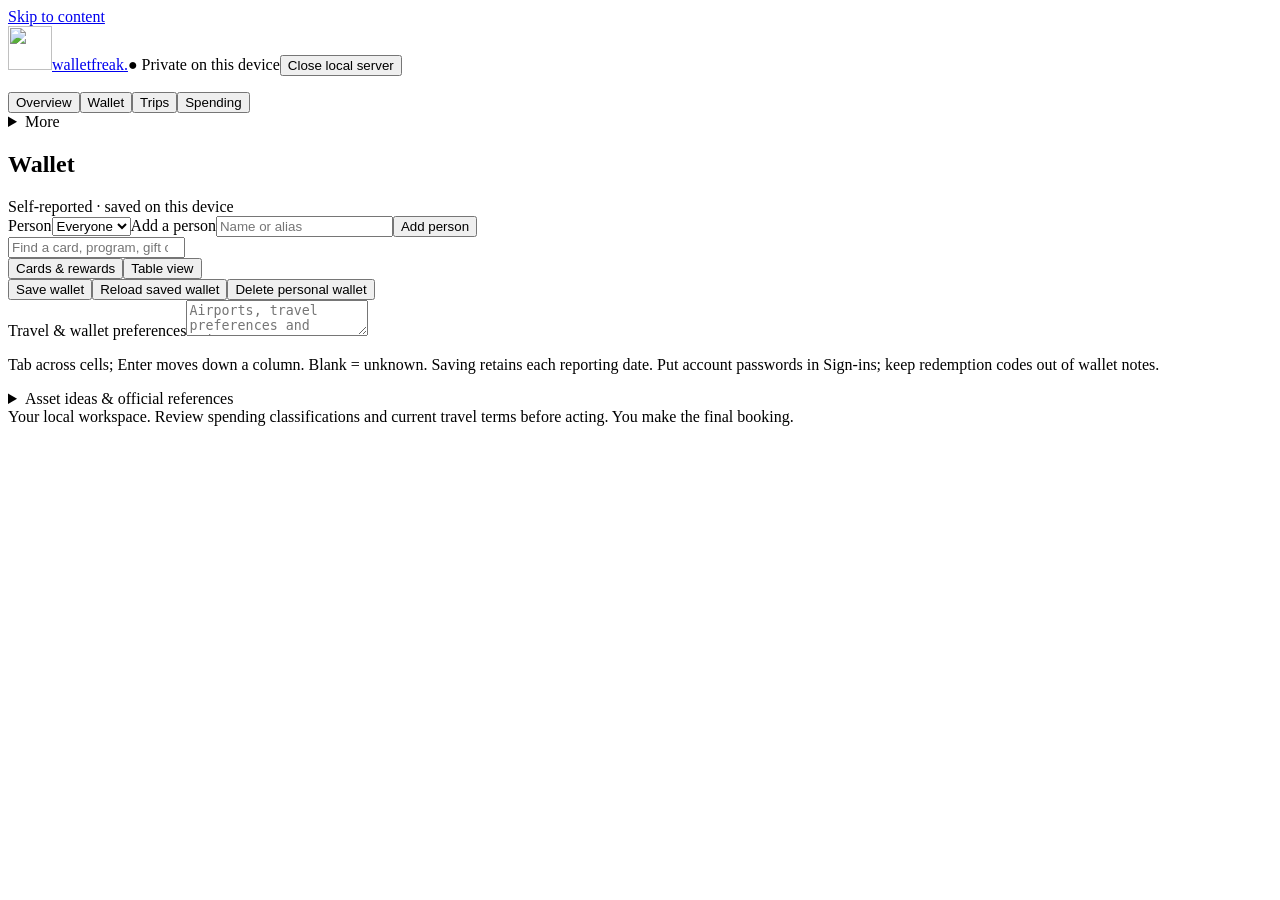
==== plugins/walletfreak/assets/dashboard/index.html @ 830a1fb6 "Add mapped stays, linked wallets and person-scoped portal refresh" ====
<!doctype html>
<html lang="en"><head><meta charset="utf-8"><meta name="viewport" content="width=device-width,initial-scale=1"><title>WalletFreak · Your local toolkit</title><link rel="icon" href="/assets/mascot.png"><link rel="stylesheet" href="/assets/dashboard/app.css"><script defer src="/assets/dashboard/app.js"></script><script defer src="/assets/dashboard/spending.js"></script><link rel="stylesheet" href="/assets/components/v1/components.css"><script defer src="/assets/components/v1/components.js"></script><script defer src="/assets/dashboard/overview.js"></script><link rel="stylesheet" href="/assets/components/v1/vendor/leaflet.css"><script defer src="/assets/components/v1/vendor/leaflet.js"></script></head>
<body>
<a class="skip" href="#main">Skip to content</a>
<header><a class="brand" href="/"><img src="/assets/mascot.png" width="44" height="44" alt="">walletfreak<span>.</span></a><span class="local-badge">● Private on this device</span><button id="stop" class="quiet">Close local server</button></header>
<main id="main">
<p id="notice" role="status" aria-live="polite"></p>
<nav class="tabs" aria-label="Workspace"><button data-tab="overview" aria-pressed="false">Overview</button><button data-tab="wallet" aria-pressed="true">Wallet</button><button data-tab="findings" aria-pressed="false">Trips</button><button data-tab="spending" aria-pressed="false">Spending</button><details class="workspace-more"><summary>More</summary><div><button data-tab="credentials" aria-pressed="false">⌑ Sign-ins</button><button data-tab="plugins" aria-pressed="false">◇ Plugins & skills</button></div></details></nav>
<div id="wallet-summary" class="summary-strip"></div>
<section id="overview" class="panel" hidden><div class="section-heading"><h2>Overview</h2><button id="overview-reload">Reload layout</button></div><details id="overview-customize"><summary>Choose a template or load a layout</summary><form id="overview-settings" class="inline-form"><label>Template<select aria-label="Template" id="overview-template"></select></label><label>Theme<select aria-label="Theme" id="overview-theme"></select></label><label>Density<select aria-label="Density" id="overview-density"></select></label><button type="submit">Apply template</button></form><div class="actions"><label>Load layout JSON<input id="overview-file" type="file" accept=".json,application/json"></label><button id="overview-export">Download layout</button></div><p class="muted">Ask your agent to add or arrange components. Layouts contain design choices only; your data stays in this workspace.</p></details><div id="overview-content"></div></section>
<section id="findings" class="panel" hidden>
<div class="section-heading"><div><h2>Trips</h2></div><label>Saved results<select aria-label="Saved results" id="trip-select"><option value="">Choose a trip</option></select></label></div>
<div id="empty-results" class="note"><h3>Your itineraries will appear here.</h3><p>Plan your trip in your conversation with WalletFreak. Your findings open here when they are ready.</p><button type="button" id="open-wallet">Add your cards & points →</button></div>
<div id="result-content" hidden>
<div id="brief"></div><div class="actions"><button id="export" class="quiet">Download trip file</button><button id="delete-results" class="quiet danger">Delete these results</button></div>
<div id="trip-gaps" class="note" hidden></div><div id="itinerary" class="wf-dashboard"></div>
<details id="trip-alternatives"><summary>Compare options & research</summary><h3>Explore your options</h3><div class="filters"><label>Search findings<input id="search" type="search" placeholder="Provider, route, room, restriction…"></label><label>Type<select aria-label="Type" id="kind"><option value="">All types</option><option>flight</option><option>hotel</option><option>lounge</option><option>transport</option><option>other</option></select></label><label>Availability<select aria-label="Availability" id="availability"><option value="">All statuses</option><option>available</option><option>unavailable</option><option>waitlisted</option><option>blocked</option><option>unverified</option></select></label><label class="check"><input type="checkbox" id="shortlisted"> Shortlist only</label></div>
<p id="count" class="muted" role="status"></p><div id="options" class="option-grid"></div><h3>Compare your shortlist</h3><div id="comparison" class="table-scroll"></div><div id="totals" class="note"></div><h3>Evidence & open questions</h3><div id="evidence"></div><ul id="gaps"></ul>
<p class="muted">Download a standalone trip file to keep or delete whenever you like. Deleting results here keeps your wallet; downloaded copies are separate files.</p>
</details></div></section>
<section id="wallet" class="panel">
<div class="section-heading"><h2>Wallet</h2><span class="muted">Self-reported · saved on this device</span></div>
<div id="legacy-profile" class="note" hidden>A saved traveler profile is available. <button id="import-profile" type="button">Load existing wallet</button><span class="muted">Imports into an empty wallet; keeps the original file and report dates.</span></div>
<div class="people-toolbar"><label>Person<select id="wallet-person" aria-label="Person"><option value="">Everyone</option></select></label><label>Add a person<input id="person-name" maxlength="300" placeholder="Name or alias"></label><button id="add-person" type="button">Add person</button></div><div class="wallet-toolbar"><input id="wallet-search" type="search" aria-label="Search wallet" placeholder="Find a card, program, gift card or credit…"><span id="wallet-status" role="status"></span></div>
<div id="wallet-conflict" class="note" hidden>Your saved wallet changed in another tab. Unsaved edits are still here. Copy anything you want to keep before reloading.</div>
<div class="actions" role="group" aria-label="Wallet view"><button id="wallet-view-cards" aria-pressed="true">Cards & rewards</button><button id="wallet-view-table" aria-pressed="false">Table view</button></div><form id="wallet-form" inert>
<div class="actions sheet-actions"><button type="submit" class="primary">Save wallet</button><button type="button" id="reload-wallet" class="quiet">Reload saved wallet</button><button type="button" id="delete-wallet" class="quiet danger">Delete personal wallet</button></div>
<div id="wallet-tiles"></div><div id="wallet-tables" hidden><section><div class="section-heading"><h3>Cards</h3><button type="button" data-add="cards">+ Add card</button></div><div id="wallet-cards" class="sheet-scroll"></div></section>
<section><div class="section-heading"><h3>Points, miles & status</h3><button type="button" data-add="programs">+ Add loyalty program</button></div><div id="wallet-programs" class="sheet-scroll"></div></section>
<section><div class="section-heading"><h3>Gift cards, travel funds & benefits</h3><button type="button" data-add="benefits">+ Add asset</button></div><div id="wallet-benefits" class="sheet-scroll"></div></section>
</div><dialog id="wallet-editor"><div class="section-heading"><h3 id="wallet-editor-title">Edit entry</h3><button type="button" id="wallet-editor-close" aria-label="Close editor">×</button></div><div id="wallet-editor-fields"></div><div id="reward-suggestion"></div><div class="actions"><button type="button" id="wallet-editor-done" class="primary">Done</button></div><p class="muted">Done keeps your edits. Save wallet to store them on this device.</p></dialog><label class="preferences">Travel & wallet preferences<textarea id="wallet-preferences" maxlength="4000" rows="2" placeholder="Airports, travel preferences and points you want to preserve…"></textarea></label>
<p class="muted">Tab across cells; Enter moves down a column. Blank = unknown. Saving retains each reporting date. Put account passwords in Sign-ins; keep redemption codes out of wallet notes.</p>
</form><details id="asset-guide"><summary>Asset ideas & official references</summary><div id="asset-catalog"></div></details>
<datalist id="card-names"></datalist><datalist id="program-names"></datalist><datalist id="asset-names"></datalist>
</section>
<section id="credentials" class="panel" hidden>
<div class="section-heading"><h2>Sign-ins</h2><button id="lock-vault" type="button" hidden>Lock vault</button></div>
<p class="muted">Usernames and passwords are encrypted in a separate local vault. New sign-ins use your device key (macOS Keychain on Mac), without a WalletFreak master password. Saving does not log in automatically; ask your agent to sign in or refresh balances. OS permission prompts and provider MFA may still appear.</p>
<p id="vault-status" role="status"></p><button id="device-vault" type="button" hidden>Enable device sign-in</button><button id="migrate-vault" type="button" hidden>Use device sign-in</button>
<form id="vault-unlock" class="inline-form" hidden><label>Master password<input id="master-password" type="password" minlength="12" maxlength="1024" required autocomplete="off"></label><button id="unlock-vault" type="submit" class="primary">Unlock vault</button></form>
<div id="vault-open" hidden><div id="vault-list" class="sheet-scroll"></div>
<form id="credential-form" autocomplete="off">
<input id="credential-id" type="hidden">
<div class="credential-grid"><label>Provider<input id="credential-provider" list="provider-names" required maxlength="300" placeholder="United, Hilton, Amex or any provider"></label><label>Person / account label<input id="credential-label" maxlength="300" placeholder="Personal, household member…"></label><label>Exact login origin<input id="credential-origin" type="url" placeholder="https://accounts.example.com" maxlength="300"></label><label>Username<input id="credential-username" required maxlength="300" autocomplete="off"></label><label>Password<input id="credential-password" type="password" required maxlength="4096" autocomplete="new-password"></label></div>
<div class="actions"><button type="submit" class="primary">Save sign-in</button><button type="button" id="new-credential">New sign-in</button></div></form>
</div><datalist id="provider-names"></datalist>
</section>
<section id="spending" class="panel" hidden>
<div class="section-heading"><h2>Spending</h2><button id="references-refresh">Refresh</button></div>
<div id="reference-drop" class="reference-drop"><strong>Drop statements here</strong><span>PDF or CSV · up to 20 MB each</span><button id="reference-choose" type="button">Choose files</button><input id="reference-files" type="file" accept=".pdf,.csv,application/pdf,text/csv" multiple hidden></div>
<p id="reference-status" role="status" class="muted">Saved on this device. Ask your agent what you’d like to learn.</p>
<div id="reference-list"></div><button id="reference-copy" type="button" hidden>Copy references for your agent</button>
<p class="muted reference-privacy">Uploading saves a local copy; it does not start analysis. When you ask your agent to read it, your host’s model data handling applies.</p>
<div id="spending-report"><p class="muted">Your metrics and findings will appear here.</p></div>

<details id="spend-advanced"><summary>Transaction spreadsheet (CSV)</summary>
<div class="section-heading"><h3>Transaction spreadsheet</h3><div class="actions"><button id="spend-reload">Reload spending</button><a href="/api/spending/transactions.csv" download>Download transactions CSV</a><a href="/api/spending/summary.csv" download>Download category totals CSV</a><button id="spend-delete" class="danger">Delete spending</button></div></div>
<p class="muted">Download activity from your bank, then import it here. Files are processed on this device. No bank credentials required. This is a local spending ledger, not a tax report.</p>
<details id="spend-import-panel"><summary>Import downloaded activity</summary><form id="spend-import-form">
<div class="credential-grid"><label>Bank<select aria-label="Bank" id="spend-bank"><option>Chase</option><option>Citi</option><option>Capital One</option><option>Amex</option><option>Other bank</option></select></label><label>Account alias<input id="spend-account" required maxlength="300" placeholder="Sapphire personal · avoid full account numbers"></label><label>Default currency<input id="spend-currency" value="USD" pattern="[A-Za-z]{3}" required maxlength="3"></label><label>Purchases in this CSV<select aria-label="Purchases in this CSV" id="spend-sign"><option value="negative">Negative amounts (typical Chase card export)</option><option value="positive">Positive amounts (typical Amex card export)</option></select></label></div>
<p class="muted">Check one known purchase against the preview. Debit/Credit columns override the sign setting. Dates must include a year: YYYY-MM-DD or US month/day/year. Amounts support up to two decimal places.</p>
<label>Activity CSV<input type="file" id="spend-file" accept=".csv,text/csv" required></label><p class="muted">One account per import, up to 10,000 transactions in the ledger and 1.2 MB per file. PDF, scanned and Excel statements need conversion and reconciliation first; the Spending skill includes bank-specific guides. Original downloads are not stored by this app.</p>
<div id="spend-mapping" class="credential-grid"></div><div class="actions"><button type="submit">Preview import</button><button type="button" id="spend-template">Download CSV template</button></div></form>
<p id="spend-preview-note" role="status"></p><div id="spend-preview" class="sheet-scroll"></div><button id="spend-confirm" hidden>Add preview to ledger</button></details>
<div class="filters"><label>Search transactions<input id="spend-search" type="search" placeholder="Merchant, category, account…"></label><label>Review state<select aria-label="Review state" id="spend-filter"><option value="">All transactions</option><option>needs-review</option><option>approved</option><option>excluded</option></select></label><label>Month<input id="spend-month" type="month"></label></div>
<div class="actions"><button id="spend-save">Save row edits</button><button id="spend-approve">Approve this page</button><span id="spend-count" role="status"></span></div><p class="muted">Positive = money out; negative = money in. Confirm each category and transaction type. “Approve this page” skips unknown types and possible duplicates. Payments, transfers and income are excluded from spending totals. Refunds reduce spending in the month received.</p>
<div id="spend-table" class="sheet-scroll"></div><div class="actions"><button id="spend-prev">Previous page</button><button id="spend-next">Next page</button></div>
<h3>Monthly category totals</h3><p class="muted">Approved expenses minus approved refunds, grouped by currency. Totals cover the complete ledger; search and page filters apply only to the transaction table.</p><div id="spend-totals" class="sheet-scroll"></div>
</details>
</section>

<section id="plugins" class="panel" hidden><div class="section-heading"><h2>Plugins & skills</h2><input id="skill-search" type="search" aria-label="Search plugins and skills" placeholder="Find a capability…"></div><p id="plugin-note" class="muted"></p><div id="plugin-list"></div></section>
</main><footer>Your local workspace. Review spending classifications and current travel terms before acting. You make the final booking.</footer>
</body></html>
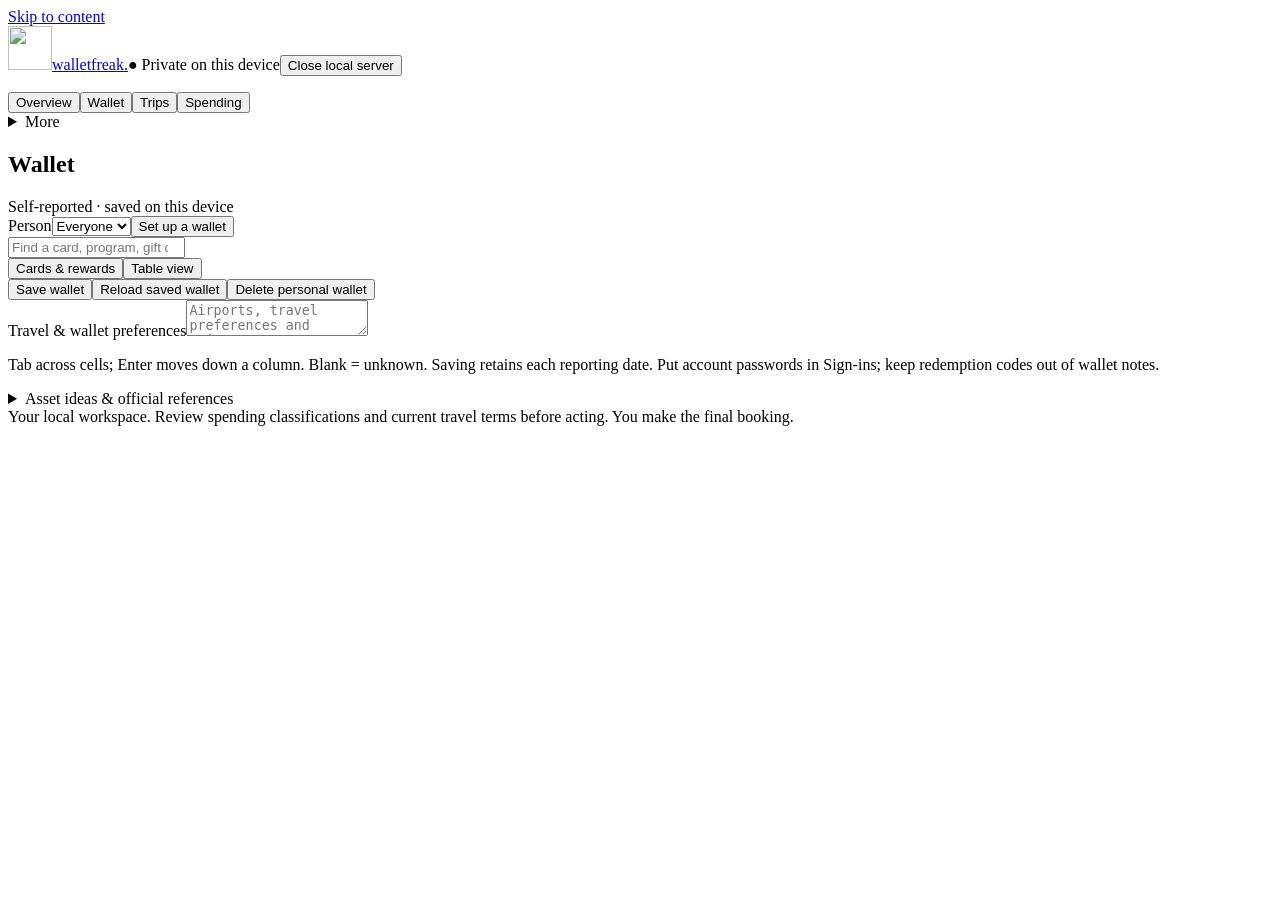
==== commit b2f70327: "Guide wallet setup and add ZIP statement references" ====
--- a/plugins/walletfreak/assets/dashboard/index.html
+++ b/plugins/walletfreak/assets/dashboard/index.html
@@ -1,5 +1,5 @@
 <!doctype html>
-<html lang="en"><head><meta charset="utf-8"><meta name="viewport" content="width=device-width,initial-scale=1"><title>WalletFreak · Your local toolkit</title><link rel="icon" href="/assets/mascot.png"><link rel="stylesheet" href="/assets/dashboard/app.css"><script defer src="/assets/dashboard/app.js"></script><script defer src="/assets/dashboard/spending.js"></script><link rel="stylesheet" href="/assets/components/v1/components.css"><script defer src="/assets/components/v1/components.js"></script><script defer src="/assets/dashboard/overview.js"></script><link rel="stylesheet" href="/assets/components/v1/vendor/leaflet.css"><script defer src="/assets/components/v1/vendor/leaflet.js"></script></head>
+<html lang="en"><head><meta charset="utf-8"><meta name="viewport" content="width=device-width,initial-scale=1"><title>WalletFreak · Your local toolkit</title><link rel="icon" href="/assets/mascot.png"><link rel="stylesheet" href="/assets/dashboard/app.css"><script defer src="/assets/dashboard/app.js"></script><script defer src="/assets/dashboard/spending.js"></script><link rel="stylesheet" href="/assets/components/v1/components.css"><script defer src="/assets/components/v1/components.js"></script><script defer src="/assets/dashboard/overview.js"></script><script defer src="/assets/dashboard/wallet-setup.js"></script><link rel="stylesheet" href="/assets/components/v1/vendor/leaflet.css"><script defer src="/assets/components/v1/vendor/leaflet.js"></script></head>
 <body>
 <a class="skip" href="#main">Skip to content</a>
 <header><a class="brand" href="/"><img src="/assets/mascot.png" width="44" height="44" alt="">walletfreak<span>.</span></a><span class="local-badge">● Private on this device</span><button id="stop" class="quiet">Close local server</button></header>
@@ -7,7 +7,7 @@
 <p id="notice" role="status" aria-live="polite"></p>
 <nav class="tabs" aria-label="Workspace"><button data-tab="overview" aria-pressed="false">Overview</button><button data-tab="wallet" aria-pressed="true">Wallet</button><button data-tab="findings" aria-pressed="false">Trips</button><button data-tab="spending" aria-pressed="false">Spending</button><details class="workspace-more"><summary>More</summary><div><button data-tab="credentials" aria-pressed="false">⌑ Sign-ins</button><button data-tab="plugins" aria-pressed="false">◇ Plugins & skills</button></div></details></nav>
 <div id="wallet-summary" class="summary-strip"></div>
-<section id="overview" class="panel" hidden><div class="section-heading"><h2>Overview</h2><button id="overview-reload">Reload layout</button></div><details id="overview-customize"><summary>Choose a template or load a layout</summary><form id="overview-settings" class="inline-form"><label>Template<select aria-label="Template" id="overview-template"></select></label><label>Theme<select aria-label="Theme" id="overview-theme"></select></label><label>Density<select aria-label="Density" id="overview-density"></select></label><button type="submit">Apply template</button></form><div class="actions"><label>Load layout JSON<input id="overview-file" type="file" accept=".json,application/json"></label><button id="overview-export">Download layout</button></div><p class="muted">Ask your agent to add or arrange components. Layouts contain design choices only; your data stays in this workspace.</p></details><div id="overview-content"></div></section>
+<section id="overview" class="panel" hidden><div class="section-heading"><h2>Overview</h2><button id="overview-reload">Reload layout</button></div><details id="overview-customize"><summary>Choose a template or load a layout</summary><form id="overview-settings" class="inline-form"><label>Template<select aria-label="Template" id="overview-template"></select></label><label>Theme<select aria-label="Theme" id="overview-theme"></select></label><label>Density<select aria-label="Density" id="overview-density"></select></label><button type="submit">Apply template</button></form><div class="actions"><label>Load layout JSON<input id="overview-file" type="file" accept=".json,application/json"></label><button id="overview-export">Download layout</button></div><p class="muted">Ask your agent to add or arrange components. Layouts contain design choices only; your data stays in this workspace.</p></details><div id="overview-intro" class="note"><h3>Ask your agent to generate an itinerary dashboard.</h3><p>Describe your destinations, dates and flexibility, then explore the results here.</p><p id="overview-prompt">Plan a trip to [destination] for [people] around [dates], flexible by [days]. Use my saved wallet, compare cash and points, and show my itinerary, stays, route and payment cards here.</p><button id="overview-copy" type="button">Copy starter prompt</button><details><summary>What your dashboard will show</summary><p>Day 1 · Flight and arrival → Days 2–4 · Hotel stay → Day 5 · Return. Each purchase shows its recommended card and planned benefits.</p></details></div><label id="overview-trip-label" hidden>Trip<select id="overview-trip"></select></label><div id="overview-gaps" class="note" hidden></div><div id="overview-content"></div></section>
 <section id="findings" class="panel" hidden>
 <div class="section-heading"><div><h2>Trips</h2></div><label>Saved results<select aria-label="Saved results" id="trip-select"><option value="">Choose a trip</option></select></label></div>
 <div id="empty-results" class="note"><h3>Your itineraries will appear here.</h3><p>Plan your trip in your conversation with WalletFreak. Your findings open here when they are ready.</p><button type="button" id="open-wallet">Add your cards & points →</button></div>
@@ -21,16 +21,16 @@
 <section id="wallet" class="panel">
 <div class="section-heading"><h2>Wallet</h2><span class="muted">Self-reported · saved on this device</span></div>
 <div id="legacy-profile" class="note" hidden>A saved traveler profile is available. <button id="import-profile" type="button">Load existing wallet</button><span class="muted">Imports into an empty wallet; keeps the original file and report dates.</span></div>
-<div class="people-toolbar"><label>Person<select id="wallet-person" aria-label="Person"><option value="">Everyone</option></select></label><label>Add a person<input id="person-name" maxlength="300" placeholder="Name or alias"></label><button id="add-person" type="button">Add person</button></div><div class="wallet-toolbar"><input id="wallet-search" type="search" aria-label="Search wallet" placeholder="Find a card, program, gift card or credit…"><span id="wallet-status" role="status"></span></div>
+<div class="people-toolbar"><label>Person<select id="wallet-person" aria-label="Person"><option value="">Everyone</option></select></label><button id="setup-wallet" type="button" class="primary">Set up a wallet</button></div><div class="wallet-toolbar"><input id="wallet-search" type="search" aria-label="Search wallet" placeholder="Find a card, program, gift card or credit…"><span id="wallet-status" role="status"></span></div>
 <div id="wallet-conflict" class="note" hidden>Your saved wallet changed in another tab. Unsaved edits are still here. Copy anything you want to keep before reloading.</div>
 <div class="actions" role="group" aria-label="Wallet view"><button id="wallet-view-cards" aria-pressed="true">Cards & rewards</button><button id="wallet-view-table" aria-pressed="false">Table view</button></div><form id="wallet-form" inert>
 <div class="actions sheet-actions"><button type="submit" class="primary">Save wallet</button><button type="button" id="reload-wallet" class="quiet">Reload saved wallet</button><button type="button" id="delete-wallet" class="quiet danger">Delete personal wallet</button></div>
 <div id="wallet-tiles"></div><div id="wallet-tables" hidden><section><div class="section-heading"><h3>Cards</h3><button type="button" data-add="cards">+ Add card</button></div><div id="wallet-cards" class="sheet-scroll"></div></section>
 <section><div class="section-heading"><h3>Points, miles & status</h3><button type="button" data-add="programs">+ Add loyalty program</button></div><div id="wallet-programs" class="sheet-scroll"></div></section>
 <section><div class="section-heading"><h3>Gift cards, travel funds & benefits</h3><button type="button" data-add="benefits">+ Add asset</button></div><div id="wallet-benefits" class="sheet-scroll"></div></section>
-</div><dialog id="wallet-editor"><div class="section-heading"><h3 id="wallet-editor-title">Edit entry</h3><button type="button" id="wallet-editor-close" aria-label="Close editor">×</button></div><div id="wallet-editor-fields"></div><div id="reward-suggestion"></div><div class="actions"><button type="button" id="wallet-editor-done" class="primary">Done</button></div><p class="muted">Done keeps your edits. Save wallet to store them on this device.</p></dialog><label class="preferences">Travel & wallet preferences<textarea id="wallet-preferences" maxlength="4000" rows="2" placeholder="Airports, travel preferences and points you want to preserve…"></textarea></label>
+</div><dialog id="wallet-editor"><div class="section-heading"><h3 id="wallet-editor-title">Edit entry</h3><button type="button" id="wallet-editor-close" aria-label="Close editor">×</button></div><div id="wallet-editor-fields"></div><div id="reward-suggestion"></div><div class="actions"><button type="button" id="wallet-editor-done" class="primary">Save changes</button></div><p class="muted">Save changes stores this wallet on your device.</p></dialog><label class="preferences">Travel & wallet preferences<textarea id="wallet-preferences" maxlength="4000" rows="2" placeholder="Airports, travel preferences and points you want to preserve…"></textarea></label>
 <p class="muted">Tab across cells; Enter moves down a column. Blank = unknown. Saving retains each reporting date. Put account passwords in Sign-ins; keep redemption codes out of wallet notes.</p>
-</form><details id="asset-guide"><summary>Asset ideas & official references</summary><div id="asset-catalog"></div></details>
+</form><dialog id="wallet-setup"><div class="section-heading"><h3>Set up your wallet</h3><button type="button" id="setup-cancel">Cancel</button></div><ol id="setup-progress" class="setup-progress"></ol><p id="setup-error" role="status"></p><div id="setup-fields"></div><div class="actions"><button type="button" id="setup-back">Back</button><button type="button" id="setup-next" class="primary">Continue</button></div><p class="muted">Balances and sign-ins are optional. Nothing is saved until Review & save.</p></dialog><details id="asset-guide"><summary>Asset ideas & official references</summary><div id="asset-catalog"></div></details>
 <datalist id="card-names"></datalist><datalist id="program-names"></datalist><datalist id="asset-names"></datalist>
 </section>
 <section id="credentials" class="panel" hidden>
@@ -40,14 +40,14 @@
 <form id="vault-unlock" class="inline-form" hidden><label>Master password<input id="master-password" type="password" minlength="12" maxlength="1024" required autocomplete="off"></label><button id="unlock-vault" type="submit" class="primary">Unlock vault</button></form>
 <div id="vault-open" hidden><div id="vault-list" class="sheet-scroll"></div>
 <form id="credential-form" autocomplete="off">
-<input id="credential-id" type="hidden">
+<input id="credential-id" type="hidden"><p id="credential-association" class="note" hidden></p>
 <div class="credential-grid"><label>Provider<input id="credential-provider" list="provider-names" required maxlength="300" placeholder="United, Hilton, Amex or any provider"></label><label>Person / account label<input id="credential-label" maxlength="300" placeholder="Personal, household member…"></label><label>Exact login origin<input id="credential-origin" type="url" placeholder="https://accounts.example.com" maxlength="300"></label><label>Username<input id="credential-username" required maxlength="300" autocomplete="off"></label><label>Password<input id="credential-password" type="password" required maxlength="4096" autocomplete="new-password"></label></div>
 <div class="actions"><button type="submit" class="primary">Save sign-in</button><button type="button" id="new-credential">New sign-in</button></div></form>
 </div><datalist id="provider-names"></datalist>
 </section>
 <section id="spending" class="panel" hidden>
 <div class="section-heading"><h2>Spending</h2><button id="references-refresh">Refresh</button></div>
-<div id="reference-drop" class="reference-drop"><strong>Drop statements here</strong><span>PDF or CSV · up to 20 MB each</span><button id="reference-choose" type="button">Choose files</button><input id="reference-files" type="file" accept=".pdf,.csv,application/pdf,text/csv" multiple hidden></div>
+<div id="reference-drop" class="reference-drop"><strong>Drop statements here</strong><span>PDF, CSV or ZIP · up to 20 MB each</span><button id="reference-choose" type="button">Choose files</button><input id="reference-files" type="file" accept=".pdf,.csv,.zip,application/pdf,text/csv,application/zip" multiple hidden></div>
 <p id="reference-status" role="status" class="muted">Saved on this device. Ask your agent what you’d like to learn.</p>
 <div id="reference-list"></div><button id="reference-copy" type="button" hidden>Copy references for your agent</button>
 <p class="muted reference-privacy">Uploading saves a local copy; it does not start analysis. When you ask your agent to read it, your host’s model data handling applies.</p>
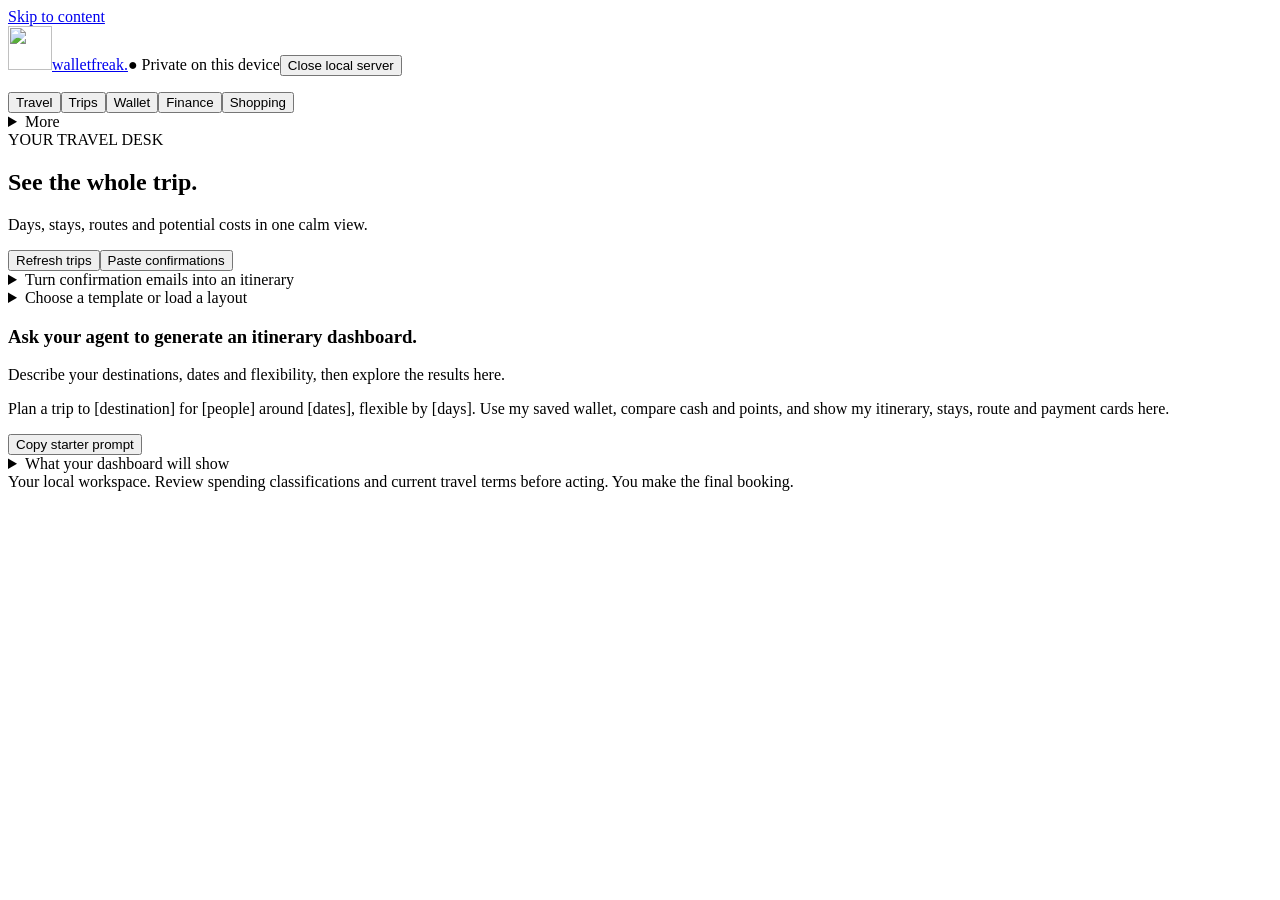
==== commit daabf1a7: "Split Travel, Finance and Shopping with visual local boards" ====
--- a/plugins/walletfreak/assets/dashboard/index.html
+++ b/plugins/walletfreak/assets/dashboard/index.html
@@ -1,13 +1,13 @@
 <!doctype html>
-<html lang="en"><head><meta charset="utf-8"><meta name="viewport" content="width=device-width,initial-scale=1"><title>WalletFreak · Your local toolkit</title><link rel="icon" href="/assets/mascot.png"><link rel="stylesheet" href="/assets/dashboard/app.css"><script defer src="/assets/dashboard/app.js"></script><script defer src="/assets/dashboard/spending.js"></script><link rel="stylesheet" href="/assets/components/v1/components.css"><script defer src="/assets/components/v1/components.js"></script><script defer src="/assets/dashboard/overview.js"></script><script defer src="/assets/dashboard/wallet-setup.js"></script><link rel="stylesheet" href="/assets/components/v1/vendor/leaflet.css"><script defer src="/assets/components/v1/vendor/leaflet.js"></script></head>
+<html lang="en"><head><meta charset="utf-8"><meta name="viewport" content="width=device-width,initial-scale=1"><title>WalletFreak · Your local toolkit</title><link rel="icon" href="/assets/mascot.png"><link rel="stylesheet" href="/assets/dashboard/app.css"><script defer src="/assets/dashboard/app.js"></script><script defer src="/assets/dashboard/finance.js"></script><script defer src="/assets/dashboard/spending.js"></script><script defer src="/assets/dashboard/shopping.js"></script><script defer src="/assets/dashboard/confirmations.js"></script><link rel="stylesheet" href="/assets/components/v1/components.css"><script defer src="/assets/components/v1/components.js"></script><script defer src="/assets/dashboard/overview.js"></script><script defer src="/assets/dashboard/wallet-setup.js"></script><link rel="stylesheet" href="/assets/components/v1/vendor/leaflet.css"><script defer src="/assets/components/v1/vendor/leaflet.js"></script></head>
 <body>
 <a class="skip" href="#main">Skip to content</a>
 <header><a class="brand" href="/"><img src="/assets/mascot.png" width="44" height="44" alt="">walletfreak<span>.</span></a><span class="local-badge">● Private on this device</span><button id="stop" class="quiet">Close local server</button></header>
 <main id="main">
 <p id="notice" role="status" aria-live="polite"></p>
-<nav class="tabs" aria-label="Workspace"><button data-tab="overview" aria-pressed="false">Overview</button><button data-tab="wallet" aria-pressed="true">Wallet</button><button data-tab="findings" aria-pressed="false">Trips</button><button data-tab="spending" aria-pressed="false">Spending</button><details class="workspace-more"><summary>More</summary><div><button data-tab="credentials" aria-pressed="false">⌑ Sign-ins</button><button data-tab="plugins" aria-pressed="false">◇ Plugins & skills</button></div></details></nav>
+<nav class="tabs" aria-label="Workspace"><button data-tab="overview" aria-pressed="true">Travel</button><button data-tab="findings" aria-pressed="false">Trips</button><button data-tab="wallet" aria-pressed="false">Wallet</button><button data-tab="spending" aria-pressed="false">Finance</button><button data-tab="shopping" aria-pressed="false">Shopping</button><details class="workspace-more"><summary>More</summary><div><button data-tab="credentials" aria-pressed="false">⌑ Sign-ins</button><button data-tab="plugins" aria-pressed="false">◇ Plugins & skills</button></div></details></nav>
 <div id="wallet-summary" class="summary-strip"></div>
-<section id="overview" class="panel" hidden><div class="section-heading"><h2>Overview</h2><button id="overview-reload">Reload layout</button></div><details id="overview-customize"><summary>Choose a template or load a layout</summary><form id="overview-settings" class="inline-form"><label>Template<select aria-label="Template" id="overview-template"></select></label><label>Theme<select aria-label="Theme" id="overview-theme"></select></label><label>Density<select aria-label="Density" id="overview-density"></select></label><button type="submit">Apply template</button></form><div class="actions"><label>Load layout JSON<input id="overview-file" type="file" accept=".json,application/json"></label><button id="overview-export">Download layout</button></div><p class="muted">Ask your agent to add or arrange components. Layouts contain design choices only; your data stays in this workspace.</p></details><div id="overview-intro" class="note"><h3>Ask your agent to generate an itinerary dashboard.</h3><p>Describe your destinations, dates and flexibility, then explore the results here.</p><p id="overview-prompt">Plan a trip to [destination] for [people] around [dates], flexible by [days]. Use my saved wallet, compare cash and points, and show my itinerary, stays, route and payment cards here.</p><button id="overview-copy" type="button">Copy starter prompt</button><details><summary>What your dashboard will show</summary><p>Day 1 · Flight and arrival → Days 2–4 · Hotel stay → Day 5 · Return. Each purchase shows its recommended card and planned benefits.</p></details></div><label id="overview-trip-label" hidden>Trip<select id="overview-trip"></select></label><div id="overview-gaps" class="note" hidden></div><div id="overview-content"></div></section>
+<section id="overview" class="panel"><div class="travel-hero"><div><span class="eyebrow">YOUR TRAVEL DESK</span><h1>See the whole trip.</h1><p>Days, stays, routes and potential costs in one calm view.</p></div><div class="travel-hero-actions"><button id="overview-reload">Refresh trips</button><button type="button" id="open-confirmations" class="primary">Paste confirmations</button></div></div><details id="confirmation-import" class="confirmation-import"><summary>Turn confirmation emails into an itinerary</summary><form id="confirmation-form"><label>Paste one or more confirmation emails<textarea id="confirmation-text" rows="8" maxlength="50000" required placeholder="Paste a flight or hotel confirmation. Separate multiple emails with --- on its own line."></textarea></label><button class="primary" type="submit">Detect bookings</button></form><div id="confirmation-review" hidden><label>Trip name<input id="confirmation-title" value="Imported trip" maxlength="200" required></label><p id="confirmation-note"></p><div id="confirmation-items"></div><button type="button" id="confirmation-save" class="primary">Save reviewed itinerary</button></div><p class="muted">Preview stays in this browser. Saving keeps reviewed fields; original email text is discarded.</p></details><details id="overview-customize"><summary>Choose a template or load a layout</summary><form id="overview-settings" class="inline-form"><label>Template<select aria-label="Template" id="overview-template"></select></label><label>Theme<select aria-label="Theme" id="overview-theme"></select></label><label>Density<select aria-label="Density" id="overview-density"></select></label><button type="submit">Apply template</button></form><div class="actions"><label>Load layout JSON<input id="overview-file" type="file" accept=".json,application/json"></label><button id="overview-export">Download layout</button></div><p class="muted">Ask your agent to add or arrange components. Layouts contain design choices only; your data stays in this workspace.</p></details><div id="overview-intro" class="note"><h3>Ask your agent to generate an itinerary dashboard.</h3><p>Describe your destinations, dates and flexibility, then explore the results here.</p><p id="overview-prompt">Plan a trip to [destination] for [people] around [dates], flexible by [days]. Use my saved wallet, compare cash and points, and show my itinerary, stays, route and payment cards here.</p><button id="overview-copy" type="button">Copy starter prompt</button><details><summary>What your dashboard will show</summary><p>Day 1 · Flight and arrival → Days 2–4 · Hotel stay → Day 5 · Return. Each purchase shows its recommended card and planned benefits.</p></details></div><label id="overview-trip-label" hidden>Trip<select id="overview-trip"></select></label><div id="overview-costs" class="travel-costs" hidden></div><div id="overview-gaps" class="note" hidden></div><div id="overview-content"></div></section>
 <section id="findings" class="panel" hidden>
 <div class="section-heading"><div><h2>Trips</h2></div><label>Saved results<select aria-label="Saved results" id="trip-select"><option value="">Choose a trip</option></select></label></div>
 <div id="empty-results" class="note"><h3>Your itineraries will appear here.</h3><p>Plan your trip in your conversation with WalletFreak. Your findings open here when they are ready.</p><button type="button" id="open-wallet">Add your cards & points →</button></div>
@@ -18,7 +18,7 @@
 <p id="count" class="muted" role="status"></p><div id="options" class="option-grid"></div><h3>Compare your shortlist</h3><div id="comparison" class="table-scroll"></div><div id="totals" class="note"></div><h3>Evidence & open questions</h3><div id="evidence"></div><ul id="gaps"></ul>
 <p class="muted">Download a standalone trip file to keep or delete whenever you like. Deleting results here keeps your wallet; downloaded copies are separate files.</p>
 </details></div></section>
-<section id="wallet" class="panel">
+<section id="wallet" class="panel" hidden>
 <div class="section-heading"><h2>Wallet</h2><span class="muted">Self-reported · saved on this device</span></div>
 <div id="legacy-profile" class="note" hidden>A saved traveler profile is available. <button id="import-profile" type="button">Load existing wallet</button><span class="muted">Imports into an empty wallet; keeps the original file and report dates.</span></div>
 <div class="people-toolbar"><label>Person<select id="wallet-person" aria-label="Person"><option value="">Everyone</option></select></label><button id="setup-wallet" type="button" class="primary">Set up a wallet</button></div><div class="wallet-toolbar"><input id="wallet-search" type="search" aria-label="Search wallet" placeholder="Find a card, program, gift card or credit…"><span id="wallet-status" role="status"></span></div>
@@ -45,8 +45,7 @@
 <div class="actions"><button type="submit" class="primary">Save sign-in</button><button type="button" id="new-credential">New sign-in</button></div></form>
 </div><datalist id="provider-names"></datalist>
 </section>
-<section id="spending" class="panel" hidden>
-<div class="section-heading"><h2>Spending</h2><button id="references-refresh">Refresh</button></div>
+<section id="spending" class="panel" hidden><div class="finance-hero"><span class="eyebrow">WALLETFREAK FINANCE</span><h2>Know where it went.</h2><p>Review spending by category and month. Every number comes from your approved activity.</p></div><div id="finance-chart"></div><div class="section-heading"><h3>Add activity</h3><button id="references-refresh">Refresh files</button></div>
 <div id="reference-drop" class="reference-drop"><strong>Drop statements here</strong><span>PDF, CSV or ZIP · up to 20 MB each</span><button id="reference-choose" type="button">Choose files</button><input id="reference-files" type="file" accept=".pdf,.csv,.zip,application/pdf,text/csv,application/zip" multiple hidden></div>
 <p id="reference-status" role="status" class="muted">Saved on this device. Ask your agent what you’d like to learn.</p>
 <div id="reference-list"></div><button id="reference-copy" type="button" hidden>Copy references for your agent</button>
@@ -69,6 +68,6 @@
 </details>
 </section>
 
-<section id="plugins" class="panel" hidden><div class="section-heading"><h2>Plugins & skills</h2><input id="skill-search" type="search" aria-label="Search plugins and skills" placeholder="Find a capability…"></div><p id="plugin-note" class="muted"></p><div id="plugin-list"></div></section>
+<section id="shopping" class="panel" hidden><div class="travel-hero"><div><span class="eyebrow">WALLETFREAK SHOPPING</span><h1>Find the better deal.</h1><p>Compare current prices, offers, cash back and the cards you already have.</p></div><button id="shopping-refresh">Refresh findings</button></div><label>Search observed offers<input id="shopping-search" type="search" placeholder="Store, product or terms"></label><p id="shopping-count" class="muted"></p><div id="shopping-deals"></div><p class="muted">Ask your agent to research a product or retailer. Offers are snapshots; check source terms before buying.</p></section><section id="plugins" class="panel" hidden><div class="section-heading"><h2>Plugins & skills</h2><input id="skill-search" type="search" aria-label="Search plugins and skills" placeholder="Find a capability…"></div><p id="plugin-note" class="muted"></p><div id="plugin-list"></div></section>
 </main><footer>Your local workspace. Review spending classifications and current travel terms before acting. You make the final booking.</footer>
 </body></html>
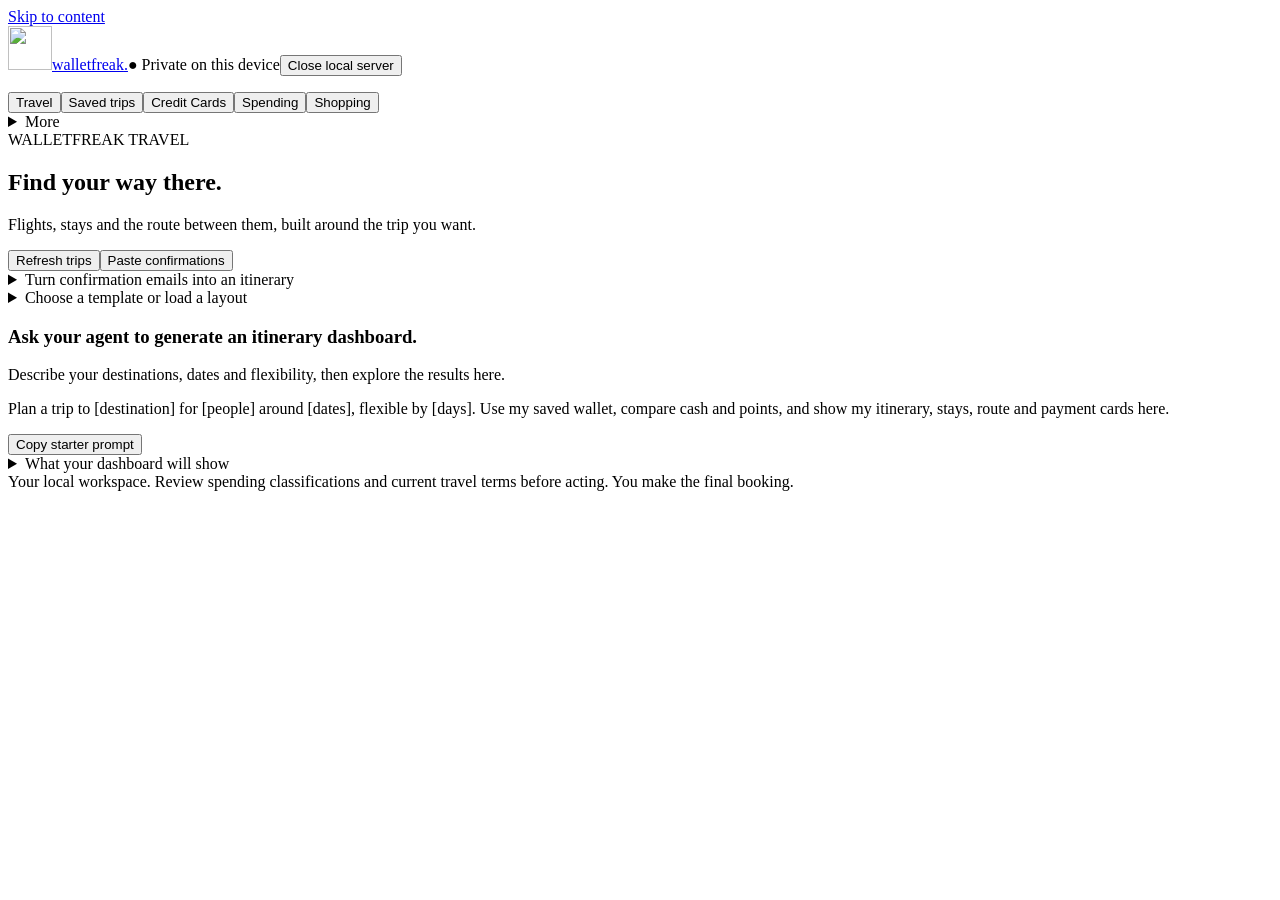
==== commit 76298459: "Split WalletFreak research into routed domain plugins" ====
--- a/plugins/walletfreak/assets/dashboard/index.html
+++ b/plugins/walletfreak/assets/dashboard/index.html
@@ -1,13 +1,13 @@
 <!doctype html>
-<html lang="en"><head><meta charset="utf-8"><meta name="viewport" content="width=device-width,initial-scale=1"><title>WalletFreak · Your local toolkit</title><link rel="icon" href="/assets/mascot.png"><link rel="stylesheet" href="/assets/dashboard/app.css"><script defer src="/assets/dashboard/app.js"></script><script defer src="/assets/dashboard/finance.js"></script><script defer src="/assets/dashboard/spending.js"></script><script defer src="/assets/dashboard/shopping.js"></script><script defer src="/assets/dashboard/confirmations.js"></script><link rel="stylesheet" href="/assets/components/v1/components.css"><script defer src="/assets/components/v1/components.js"></script><script defer src="/assets/dashboard/overview.js"></script><script defer src="/assets/dashboard/wallet-setup.js"></script><link rel="stylesheet" href="/assets/components/v1/vendor/leaflet.css"><script defer src="/assets/components/v1/vendor/leaflet.js"></script></head>
+<html lang="en"><head><meta charset="utf-8"><meta name="viewport" content="width=device-width,initial-scale=1"><title>WalletFreak · Research workspace</title><link rel="icon" href="/assets/mascot.png"><link rel="stylesheet" href="/assets/dashboard/app.css"><script defer src="/assets/dashboard/app.js"></script><script defer src="/assets/dashboard/finance.js"></script><script defer src="/assets/dashboard/spending.js"></script><script defer src="/assets/dashboard/shopping.js"></script><script defer src="/assets/dashboard/confirmations.js"></script><link rel="stylesheet" href="/assets/components/v1/components.css"><script defer src="/assets/components/v1/components.js"></script><script defer src="/assets/dashboard/overview.js"></script><script defer src="/assets/dashboard/wallet-setup.js"></script><link rel="stylesheet" href="/assets/components/v1/vendor/leaflet.css"><script defer src="/assets/components/v1/vendor/leaflet.js"></script></head>
 <body>
 <a class="skip" href="#main">Skip to content</a>
 <header><a class="brand" href="/"><img src="/assets/mascot.png" width="44" height="44" alt="">walletfreak<span>.</span></a><span class="local-badge">● Private on this device</span><button id="stop" class="quiet">Close local server</button></header>
 <main id="main">
 <p id="notice" role="status" aria-live="polite"></p>
-<nav class="tabs" aria-label="Workspace"><button data-tab="overview" aria-pressed="true">Travel</button><button data-tab="findings" aria-pressed="false">Trips</button><button data-tab="wallet" aria-pressed="false">Wallet</button><button data-tab="spending" aria-pressed="false">Finance</button><button data-tab="shopping" aria-pressed="false">Shopping</button><details class="workspace-more"><summary>More</summary><div><button data-tab="credentials" aria-pressed="false">⌑ Sign-ins</button><button data-tab="plugins" aria-pressed="false">◇ Plugins & skills</button></div></details></nav>
+<nav class="tabs" aria-label="Workspace"><button data-tab="overview" aria-pressed="true">Travel</button><button class="subtab" data-tab="findings" aria-pressed="false">Saved trips</button><button data-tab="wallet" aria-pressed="false">Credit Cards</button><button data-tab="spending" aria-pressed="false">Spending</button><button data-tab="shopping" aria-pressed="false">Shopping</button><details class="workspace-more"><summary>More</summary><div><button data-tab="credentials" aria-pressed="false">⌑ Sign-ins</button><button data-tab="plugins" aria-pressed="false">◇ Plugins & skills</button></div></details></nav>
 <div id="wallet-summary" class="summary-strip"></div>
-<section id="overview" class="panel"><div class="travel-hero"><div><span class="eyebrow">YOUR TRAVEL DESK</span><h1>See the whole trip.</h1><p>Days, stays, routes and potential costs in one calm view.</p></div><div class="travel-hero-actions"><button id="overview-reload">Refresh trips</button><button type="button" id="open-confirmations" class="primary">Paste confirmations</button></div></div><details id="confirmation-import" class="confirmation-import"><summary>Turn confirmation emails into an itinerary</summary><form id="confirmation-form"><label>Paste one or more confirmation emails<textarea id="confirmation-text" rows="8" maxlength="50000" required placeholder="Paste a flight or hotel confirmation. Separate multiple emails with --- on its own line."></textarea></label><button class="primary" type="submit">Detect bookings</button></form><div id="confirmation-review" hidden><label>Trip name<input id="confirmation-title" value="Imported trip" maxlength="200" required></label><p id="confirmation-note"></p><div id="confirmation-items"></div><button type="button" id="confirmation-save" class="primary">Save reviewed itinerary</button></div><p class="muted">Preview stays in this browser. Saving keeps reviewed fields; original email text is discarded.</p></details><details id="overview-customize"><summary>Choose a template or load a layout</summary><form id="overview-settings" class="inline-form"><label>Template<select aria-label="Template" id="overview-template"></select></label><label>Theme<select aria-label="Theme" id="overview-theme"></select></label><label>Density<select aria-label="Density" id="overview-density"></select></label><button type="submit">Apply template</button></form><div class="actions"><label>Load layout JSON<input id="overview-file" type="file" accept=".json,application/json"></label><button id="overview-export">Download layout</button></div><p class="muted">Ask your agent to add or arrange components. Layouts contain design choices only; your data stays in this workspace.</p></details><div id="overview-intro" class="note"><h3>Ask your agent to generate an itinerary dashboard.</h3><p>Describe your destinations, dates and flexibility, then explore the results here.</p><p id="overview-prompt">Plan a trip to [destination] for [people] around [dates], flexible by [days]. Use my saved wallet, compare cash and points, and show my itinerary, stays, route and payment cards here.</p><button id="overview-copy" type="button">Copy starter prompt</button><details><summary>What your dashboard will show</summary><p>Day 1 · Flight and arrival → Days 2–4 · Hotel stay → Day 5 · Return. Each purchase shows its recommended card and planned benefits.</p></details></div><label id="overview-trip-label" hidden>Trip<select id="overview-trip"></select></label><div id="overview-costs" class="travel-costs" hidden></div><div id="overview-gaps" class="note" hidden></div><div id="overview-content"></div></section>
+<section id="overview" class="panel"><div class="travel-hero"><div><span class="eyebrow">WALLETFREAK TRAVEL</span><h1>Find your way there.</h1><p>Flights, stays and the route between them, built around the trip you want.</p></div><div class="travel-hero-actions"><button id="overview-reload">Refresh trips</button><button type="button" id="open-confirmations" class="primary">Paste confirmations</button></div></div><details id="confirmation-import" class="confirmation-import"><summary>Turn confirmation emails into an itinerary</summary><form id="confirmation-form"><label>Paste one or more confirmation emails<textarea id="confirmation-text" rows="8" maxlength="50000" required placeholder="Paste a flight or hotel confirmation. Separate multiple emails with --- on its own line."></textarea></label><button class="primary" type="submit">Detect bookings</button></form><div id="confirmation-review" hidden><label>Trip name<input id="confirmation-title" value="Imported trip" maxlength="200" required></label><p id="confirmation-note"></p><div id="confirmation-items"></div><fieldset class="confirmation-lodging"><legend>Hotel nights to cover</legend><p>Use local dates at the destination. Check-in is the arrival day; check-out is the departure day. Leave both blank if the dates are uncertain.</p><div class="credential-grid"><label>First hotel night<input id="confirmation-lodging-start" type="date"></label><label>Departure / check-out<input id="confirmation-lodging-end" type="date"></label></div></fieldset><button type="button" id="confirmation-save" class="primary">Save reviewed itinerary</button></div><p class="muted">Preview stays in this browser. Saving keeps reviewed fields; original email text is discarded.</p></details><details id="overview-customize"><summary>Choose a template or load a layout</summary><form id="overview-settings" class="inline-form"><label>Template<select aria-label="Template" id="overview-template"></select></label><label>Theme<select aria-label="Theme" id="overview-theme"></select></label><label>Density<select aria-label="Density" id="overview-density"></select></label><button type="submit">Apply template</button></form><div class="actions"><label>Load layout JSON<input id="overview-file" type="file" accept=".json,application/json"></label><button id="overview-export">Download layout</button></div><p class="muted">Ask your agent to add or arrange components. Layouts contain design choices only; your data stays in this workspace.</p></details><div id="overview-intro" class="note"><h3>Ask your agent to generate an itinerary dashboard.</h3><p>Describe your destinations, dates and flexibility, then explore the results here.</p><p id="overview-prompt">Plan a trip to [destination] for [people] around [dates], flexible by [days]. Use my saved wallet, compare cash and points, and show my itinerary, stays, route and payment cards here.</p><button id="overview-copy" type="button">Copy starter prompt</button><details><summary>What your dashboard will show</summary><p>Day 1 · Flight and arrival → Days 2–4 · Hotel stay → Day 5 · Return. Each purchase shows its recommended card and planned benefits.</p></details></div><label id="overview-trip-label" hidden>Trip<select id="overview-trip"></select></label><div id="overview-costs" class="travel-costs" hidden></div><div id="overview-gaps" class="note" hidden></div><div id="overview-content"></div></section>
 <section id="findings" class="panel" hidden>
 <div class="section-heading"><div><h2>Trips</h2></div><label>Saved results<select aria-label="Saved results" id="trip-select"><option value="">Choose a trip</option></select></label></div>
 <div id="empty-results" class="note"><h3>Your itineraries will appear here.</h3><p>Plan your trip in your conversation with WalletFreak. Your findings open here when they are ready.</p><button type="button" id="open-wallet">Add your cards & points →</button></div>
@@ -19,7 +19,7 @@
 <p class="muted">Download a standalone trip file to keep or delete whenever you like. Deleting results here keeps your wallet; downloaded copies are separate files.</p>
 </details></div></section>
 <section id="wallet" class="panel" hidden>
-<div class="section-heading"><h2>Wallet</h2><span class="muted">Self-reported · saved on this device</span></div>
+<div class="section-heading"><div><span class="eyebrow">WALLETFREAK CREDIT CARDS</span><h2>Cards, points and benefits.</h2></div><span class="muted">Self-reported · saved on this device</span></div>
 <div id="legacy-profile" class="note" hidden>A saved traveler profile is available. <button id="import-profile" type="button">Load existing wallet</button><span class="muted">Imports into an empty wallet; keeps the original file and report dates.</span></div>
 <div class="people-toolbar"><label>Person<select id="wallet-person" aria-label="Person"><option value="">Everyone</option></select></label><button id="setup-wallet" type="button" class="primary">Set up a wallet</button></div><div class="wallet-toolbar"><input id="wallet-search" type="search" aria-label="Search wallet" placeholder="Find a card, program, gift card or credit…"><span id="wallet-status" role="status"></span></div>
 <div id="wallet-conflict" class="note" hidden>Your saved wallet changed in another tab. Unsaved edits are still here. Copy anything you want to keep before reloading.</div>
@@ -45,7 +45,7 @@
 <div class="actions"><button type="submit" class="primary">Save sign-in</button><button type="button" id="new-credential">New sign-in</button></div></form>
 </div><datalist id="provider-names"></datalist>
 </section>
-<section id="spending" class="panel" hidden><div class="finance-hero"><span class="eyebrow">WALLETFREAK FINANCE</span><h2>Know where it went.</h2><p>Review spending by category and month. Every number comes from your approved activity.</p></div><div id="finance-chart"></div><div class="section-heading"><h3>Add activity</h3><button id="references-refresh">Refresh files</button></div>
+<section id="spending" class="panel" hidden><div class="finance-hero"><span class="eyebrow">WALLETFREAK SPENDING</span><h2>Know where it went.</h2><p>Review spending by category and month. Every number comes from your approved activity.</p></div><div id="finance-chart"></div><div class="section-heading"><h3>Add activity</h3><button id="references-refresh">Refresh files</button></div>
 <div id="reference-drop" class="reference-drop"><strong>Drop statements here</strong><span>PDF, CSV or ZIP · up to 20 MB each</span><button id="reference-choose" type="button">Choose files</button><input id="reference-files" type="file" accept=".pdf,.csv,.zip,application/pdf,text/csv,application/zip" multiple hidden></div>
 <p id="reference-status" role="status" class="muted">Saved on this device. Ask your agent what you’d like to learn.</p>
 <div id="reference-list"></div><button id="reference-copy" type="button" hidden>Copy references for your agent</button>
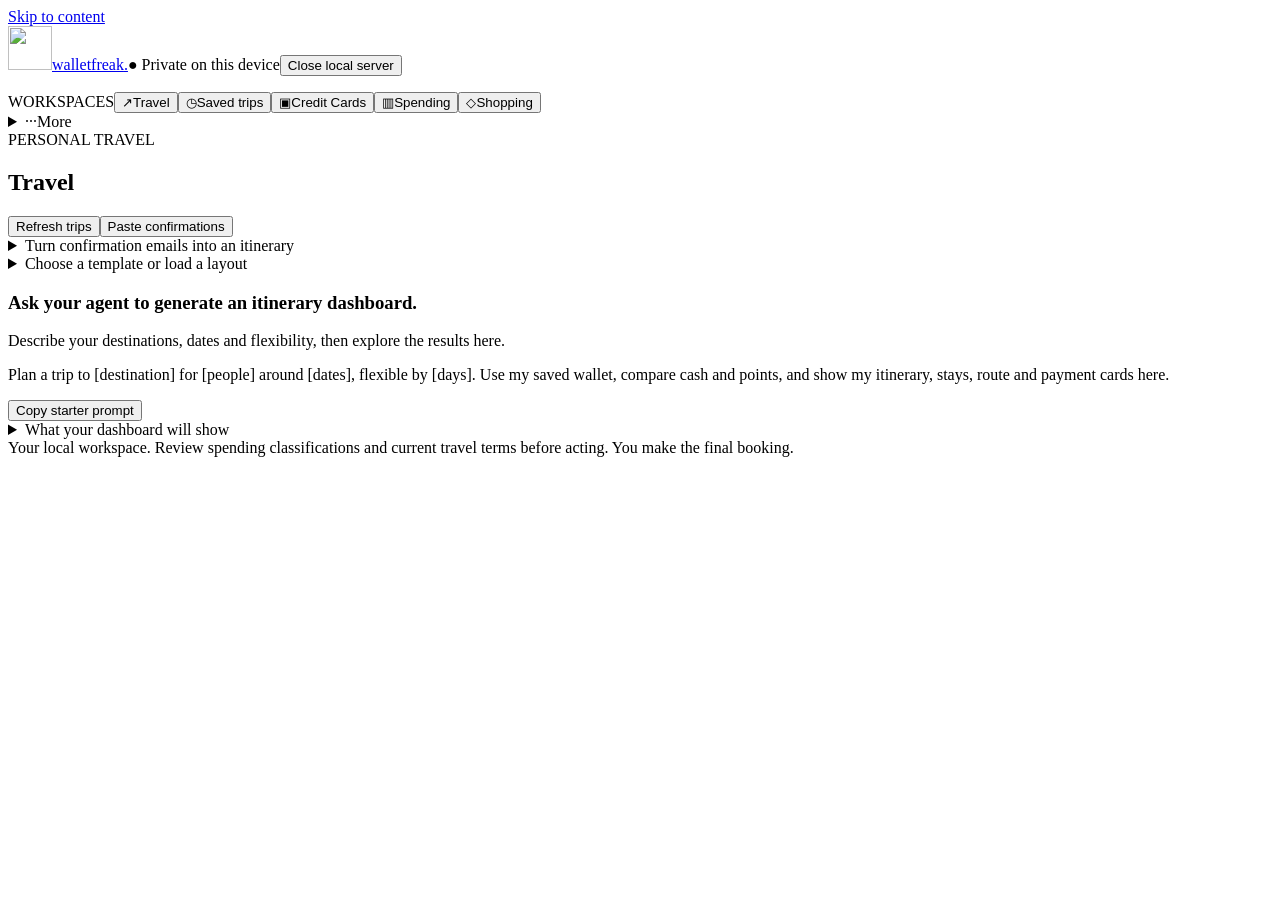
==== commit be653436: "Refine Travel schedule and dashboard workspaces" ====
--- a/plugins/walletfreak/assets/dashboard/index.html
+++ b/plugins/walletfreak/assets/dashboard/index.html
@@ -5,9 +5,9 @@
 <header><a class="brand" href="/"><img src="/assets/mascot.png" width="44" height="44" alt="">walletfreak<span>.</span></a><span class="local-badge">● Private on this device</span><button id="stop" class="quiet">Close local server</button></header>
 <main id="main">
 <p id="notice" role="status" aria-live="polite"></p>
-<nav class="tabs" aria-label="Workspace"><button data-tab="overview" aria-pressed="true">Travel</button><button class="subtab" data-tab="findings" aria-pressed="false">Saved trips</button><button data-tab="wallet" aria-pressed="false">Credit Cards</button><button data-tab="spending" aria-pressed="false">Spending</button><button data-tab="shopping" aria-pressed="false">Shopping</button><details class="workspace-more"><summary>More</summary><div><button data-tab="credentials" aria-pressed="false">⌑ Sign-ins</button><button data-tab="plugins" aria-pressed="false">◇ Plugins & skills</button></div></details></nav>
+<nav class="tabs workspace-nav" aria-label="Workspaces"><span class="nav-caption">WORKSPACES</span><button data-tab="overview" aria-pressed="true"><span class="nav-icon" aria-hidden="true">↗</span>Travel</button><button class="subtab" data-tab="findings" aria-pressed="false"><span class="nav-icon" aria-hidden="true">◷</span>Saved trips</button><button data-tab="wallet" aria-pressed="false"><span class="nav-icon" aria-hidden="true">▣</span>Credit Cards</button><button data-tab="spending" aria-pressed="false"><span class="nav-icon" aria-hidden="true">▥</span>Spending</button><button data-tab="shopping" aria-pressed="false"><span class="nav-icon" aria-hidden="true">◇</span>Shopping</button><details class="workspace-more"><summary><span class="nav-icon" aria-hidden="true">···</span>More</summary><div><button data-tab="credentials" aria-pressed="false">⌑ Sign-ins</button><button data-tab="plugins" aria-pressed="false">◇ Plugins & skills</button></div></details></nav>
 <div id="wallet-summary" class="summary-strip"></div>
-<section id="overview" class="panel"><div class="travel-hero"><div><span class="eyebrow">WALLETFREAK TRAVEL</span><h1>Find your way there.</h1><p>Flights, stays and the route between them, built around the trip you want.</p></div><div class="travel-hero-actions"><button id="overview-reload">Refresh trips</button><button type="button" id="open-confirmations" class="primary">Paste confirmations</button></div></div><details id="confirmation-import" class="confirmation-import"><summary>Turn confirmation emails into an itinerary</summary><form id="confirmation-form"><label>Paste one or more confirmation emails<textarea id="confirmation-text" rows="8" maxlength="50000" required placeholder="Paste a flight or hotel confirmation. Separate multiple emails with --- on its own line."></textarea></label><button class="primary" type="submit">Detect bookings</button></form><div id="confirmation-review" hidden><label>Trip name<input id="confirmation-title" value="Imported trip" maxlength="200" required></label><p id="confirmation-note"></p><div id="confirmation-items"></div><fieldset class="confirmation-lodging"><legend>Hotel nights to cover</legend><p>Use local dates at the destination. Check-in is the arrival day; check-out is the departure day. Leave both blank if the dates are uncertain.</p><div class="credential-grid"><label>First hotel night<input id="confirmation-lodging-start" type="date"></label><label>Departure / check-out<input id="confirmation-lodging-end" type="date"></label></div></fieldset><button type="button" id="confirmation-save" class="primary">Save reviewed itinerary</button></div><p class="muted">Preview stays in this browser. Saving keeps reviewed fields; original email text is discarded.</p></details><details id="overview-customize"><summary>Choose a template or load a layout</summary><form id="overview-settings" class="inline-form"><label>Template<select aria-label="Template" id="overview-template"></select></label><label>Theme<select aria-label="Theme" id="overview-theme"></select></label><label>Density<select aria-label="Density" id="overview-density"></select></label><button type="submit">Apply template</button></form><div class="actions"><label>Load layout JSON<input id="overview-file" type="file" accept=".json,application/json"></label><button id="overview-export">Download layout</button></div><p class="muted">Ask your agent to add or arrange components. Layouts contain design choices only; your data stays in this workspace.</p></details><div id="overview-intro" class="note"><h3>Ask your agent to generate an itinerary dashboard.</h3><p>Describe your destinations, dates and flexibility, then explore the results here.</p><p id="overview-prompt">Plan a trip to [destination] for [people] around [dates], flexible by [days]. Use my saved wallet, compare cash and points, and show my itinerary, stays, route and payment cards here.</p><button id="overview-copy" type="button">Copy starter prompt</button><details><summary>What your dashboard will show</summary><p>Day 1 · Flight and arrival → Days 2–4 · Hotel stay → Day 5 · Return. Each purchase shows its recommended card and planned benefits.</p></details></div><label id="overview-trip-label" hidden>Trip<select id="overview-trip"></select></label><div id="overview-costs" class="travel-costs" hidden></div><div id="overview-gaps" class="note" hidden></div><div id="overview-content"></div></section>
+<section id="overview" class="panel"><div class="travel-hero"><div><span class="eyebrow">PERSONAL TRAVEL</span><h1 id="overview-heading">Travel</h1></div><div class="travel-hero-actions"><button id="overview-reload">Refresh trips</button><button type="button" id="open-confirmations" class="primary">Paste confirmations</button></div></div><details id="confirmation-import" class="confirmation-import"><summary>Turn confirmation emails into an itinerary</summary><form id="confirmation-form"><label>Paste one or more confirmation emails<textarea id="confirmation-text" rows="8" maxlength="50000" required placeholder="Paste a flight or hotel confirmation. Separate multiple emails with --- on its own line."></textarea></label><button class="primary" type="submit">Detect bookings</button></form><div id="confirmation-review" hidden><label>Trip name<input id="confirmation-title" value="Imported trip" maxlength="200" required></label><p id="confirmation-note"></p><div id="confirmation-items"></div><fieldset class="confirmation-lodging"><legend>Hotel nights to cover</legend><p>Use local dates at the destination. Check-in is the arrival day; check-out is the departure day. Leave both blank if the dates are uncertain.</p><div class="credential-grid"><label>First hotel night<input id="confirmation-lodging-start" type="date"></label><label>Departure / check-out<input id="confirmation-lodging-end" type="date"></label></div></fieldset><button type="button" id="confirmation-save" class="primary">Save reviewed itinerary</button></div><p class="muted">Preview stays in this browser. Saving keeps reviewed fields; original email text is discarded.</p></details><details id="overview-customize"><summary>Choose a template or load a layout</summary><form id="overview-settings" class="inline-form"><label>Template<select aria-label="Template" id="overview-template"></select></label><label>Theme<select aria-label="Theme" id="overview-theme"></select></label><label>Density<select aria-label="Density" id="overview-density"></select></label><button type="submit">Apply template</button></form><div class="actions"><label>Load layout JSON<input id="overview-file" type="file" accept=".json,application/json"></label><button id="overview-export">Download layout</button></div><p class="muted">Ask your agent to add or arrange components. Layouts contain design choices only; your data stays in this workspace.</p></details><div id="overview-intro" class="note"><h3>Ask your agent to generate an itinerary dashboard.</h3><p>Describe your destinations, dates and flexibility, then explore the results here.</p><p id="overview-prompt">Plan a trip to [destination] for [people] around [dates], flexible by [days]. Use my saved wallet, compare cash and points, and show my itinerary, stays, route and payment cards here.</p><button id="overview-copy" type="button">Copy starter prompt</button><details><summary>What your dashboard will show</summary><p>Day 1 · Flight and arrival → Days 2–4 · Hotel stay → Day 5 · Return. Each purchase shows its recommended card and planned benefits.</p></details></div><label id="overview-trip-label" hidden>Trip<select id="overview-trip"></select></label><div id="overview-costs" class="travel-costs" hidden></div><div id="overview-gaps" class="note" hidden></div><div id="overview-content"></div></section>
 <section id="findings" class="panel" hidden>
 <div class="section-heading"><div><h2>Trips</h2></div><label>Saved results<select aria-label="Saved results" id="trip-select"><option value="">Choose a trip</option></select></label></div>
 <div id="empty-results" class="note"><h3>Your itineraries will appear here.</h3><p>Plan your trip in your conversation with WalletFreak. Your findings open here when they are ready.</p><button type="button" id="open-wallet">Add your cards & points →</button></div>
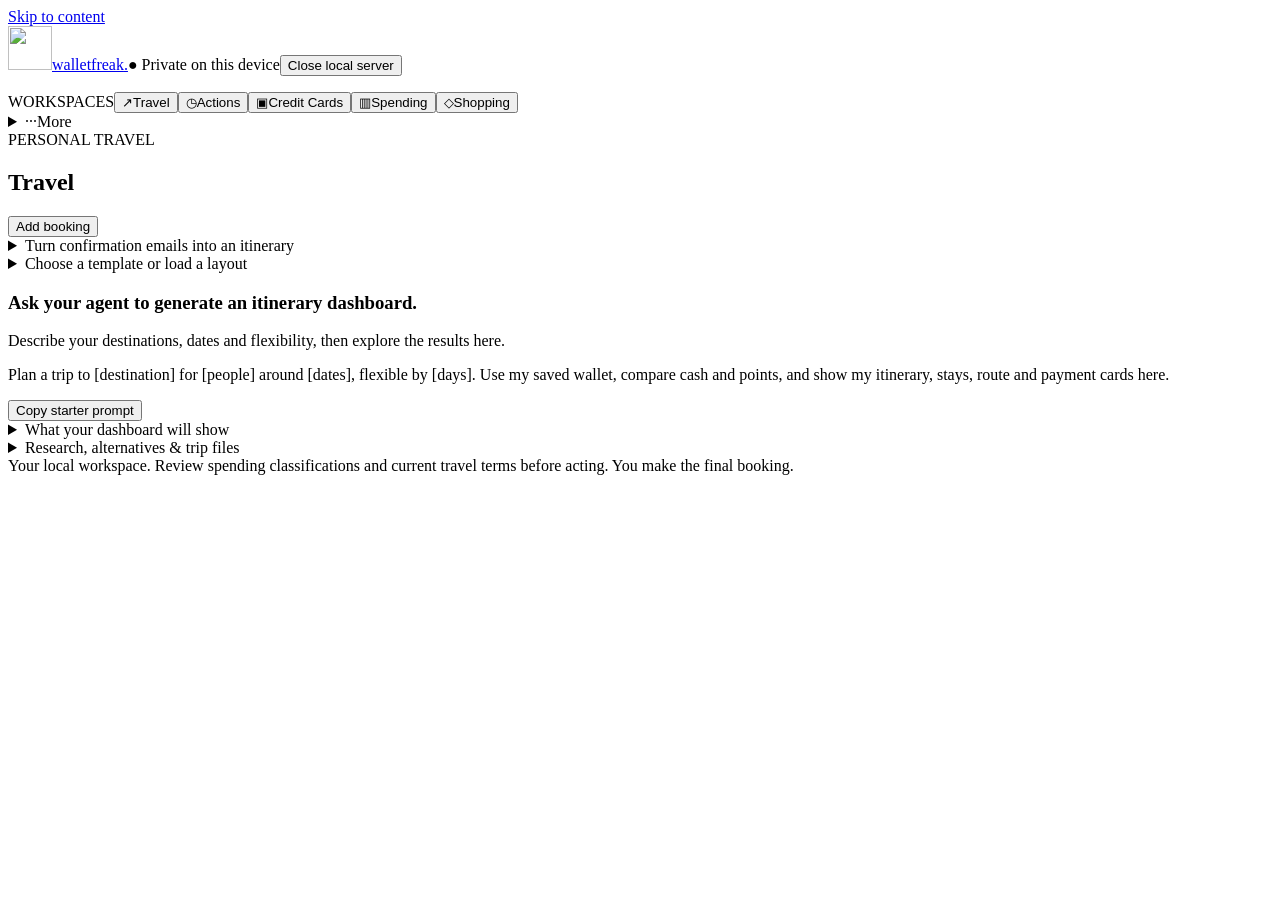
==== commit a56b1568: "Unify travel trips and add user actions" ====
--- a/plugins/walletfreak/assets/dashboard/index.html
+++ b/plugins/walletfreak/assets/dashboard/index.html
@@ -1,23 +1,17 @@
 <!doctype html>
-<html lang="en"><head><meta charset="utf-8"><meta name="viewport" content="width=device-width,initial-scale=1"><title>WalletFreak · Research workspace</title><link rel="icon" href="/assets/mascot.png"><link rel="stylesheet" href="/assets/dashboard/app.css"><script defer src="/assets/dashboard/app.js"></script><script defer src="/assets/dashboard/finance.js"></script><script defer src="/assets/dashboard/spending.js"></script><script defer src="/assets/dashboard/shopping.js"></script><script defer src="/assets/dashboard/confirmations.js"></script><link rel="stylesheet" href="/assets/components/v1/components.css"><script defer src="/assets/components/v1/components.js"></script><script defer src="/assets/dashboard/overview.js"></script><script defer src="/assets/dashboard/wallet-setup.js"></script><link rel="stylesheet" href="/assets/components/v1/vendor/leaflet.css"><script defer src="/assets/components/v1/vendor/leaflet.js"></script></head>
+<html lang="en"><head><meta charset="utf-8"><meta name="viewport" content="width=device-width,initial-scale=1"><title>WalletFreak · Research workspace</title><link rel="icon" href="/assets/mascot.png"><link rel="stylesheet" href="/assets/dashboard/app.css"><script defer src="/assets/dashboard/app.js"></script><script defer src="/assets/dashboard/finance.js"></script><script defer src="/assets/dashboard/spending.js"></script><script defer src="/assets/dashboard/shopping.js"></script><script defer src="/assets/dashboard/confirmations.js"></script><link rel="stylesheet" href="/assets/components/v1/components.css"><script defer src="/assets/components/v1/components.js"></script><script defer src="/assets/dashboard/overview.js"></script><script defer src="/assets/dashboard/actions.js"></script><script defer src="/assets/dashboard/wallet-setup.js"></script><link rel="stylesheet" href="/assets/components/v1/vendor/leaflet.css"><script defer src="/assets/components/v1/vendor/leaflet.js"></script></head>
 <body>
 <a class="skip" href="#main">Skip to content</a>
 <header><a class="brand" href="/"><img src="/assets/mascot.png" width="44" height="44" alt="">walletfreak<span>.</span></a><span class="local-badge">● Private on this device</span><button id="stop" class="quiet">Close local server</button></header>
 <main id="main">
 <p id="notice" role="status" aria-live="polite"></p>
-<nav class="tabs workspace-nav" aria-label="Workspaces"><span class="nav-caption">WORKSPACES</span><button data-tab="overview" aria-pressed="true"><span class="nav-icon" aria-hidden="true">↗</span>Travel</button><button class="subtab" data-tab="findings" aria-pressed="false"><span class="nav-icon" aria-hidden="true">◷</span>Saved trips</button><button data-tab="wallet" aria-pressed="false"><span class="nav-icon" aria-hidden="true">▣</span>Credit Cards</button><button data-tab="spending" aria-pressed="false"><span class="nav-icon" aria-hidden="true">▥</span>Spending</button><button data-tab="shopping" aria-pressed="false"><span class="nav-icon" aria-hidden="true">◇</span>Shopping</button><details class="workspace-more"><summary><span class="nav-icon" aria-hidden="true">···</span>More</summary><div><button data-tab="credentials" aria-pressed="false">⌑ Sign-ins</button><button data-tab="plugins" aria-pressed="false">◇ Plugins & skills</button></div></details></nav>
+<nav class="tabs workspace-nav" aria-label="Workspaces"><span class="nav-caption">WORKSPACES</span><button data-tab="overview" aria-pressed="true"><span class="nav-icon" aria-hidden="true">↗</span>Travel</button><button data-tab="actions" aria-pressed="false"><span class="nav-icon" aria-hidden="true">◷</span>Actions <span id="action-count" class="action-count" aria-hidden="true" hidden></span></button><button data-tab="wallet" aria-pressed="false"><span class="nav-icon" aria-hidden="true">▣</span>Credit Cards</button><button data-tab="spending" aria-pressed="false"><span class="nav-icon" aria-hidden="true">▥</span>Spending</button><button data-tab="shopping" aria-pressed="false"><span class="nav-icon" aria-hidden="true">◇</span>Shopping</button><details class="workspace-more"><summary><span class="nav-icon" aria-hidden="true">···</span>More</summary><div><button data-tab="credentials" aria-pressed="false">⌑ Sign-ins</button><button data-tab="plugins" aria-pressed="false">◇ Plugins & skills</button></div></details></nav>
 <div id="wallet-summary" class="summary-strip"></div>
-<section id="overview" class="panel"><div class="travel-hero"><div><span class="eyebrow">PERSONAL TRAVEL</span><h1 id="overview-heading">Travel</h1></div><div class="travel-hero-actions"><button id="overview-reload">Refresh trips</button><button type="button" id="open-confirmations" class="primary">Paste confirmations</button></div></div><details id="confirmation-import" class="confirmation-import"><summary>Turn confirmation emails into an itinerary</summary><form id="confirmation-form"><label>Paste one or more confirmation emails<textarea id="confirmation-text" rows="8" maxlength="50000" required placeholder="Paste a flight or hotel confirmation. Separate multiple emails with --- on its own line."></textarea></label><button class="primary" type="submit">Detect bookings</button></form><div id="confirmation-review" hidden><label>Trip name<input id="confirmation-title" value="Imported trip" maxlength="200" required></label><p id="confirmation-note"></p><div id="confirmation-items"></div><fieldset class="confirmation-lodging"><legend>Hotel nights to cover</legend><p>Use local dates at the destination. Check-in is the arrival day; check-out is the departure day. Leave both blank if the dates are uncertain.</p><div class="credential-grid"><label>First hotel night<input id="confirmation-lodging-start" type="date"></label><label>Departure / check-out<input id="confirmation-lodging-end" type="date"></label></div></fieldset><button type="button" id="confirmation-save" class="primary">Save reviewed itinerary</button></div><p class="muted">Preview stays in this browser. Saving keeps reviewed fields; original email text is discarded.</p></details><details id="overview-customize"><summary>Choose a template or load a layout</summary><form id="overview-settings" class="inline-form"><label>Template<select aria-label="Template" id="overview-template"></select></label><label>Theme<select aria-label="Theme" id="overview-theme"></select></label><label>Density<select aria-label="Density" id="overview-density"></select></label><button type="submit">Apply template</button></form><div class="actions"><label>Load layout JSON<input id="overview-file" type="file" accept=".json,application/json"></label><button id="overview-export">Download layout</button></div><p class="muted">Ask your agent to add or arrange components. Layouts contain design choices only; your data stays in this workspace.</p></details><div id="overview-intro" class="note"><h3>Ask your agent to generate an itinerary dashboard.</h3><p>Describe your destinations, dates and flexibility, then explore the results here.</p><p id="overview-prompt">Plan a trip to [destination] for [people] around [dates], flexible by [days]. Use my saved wallet, compare cash and points, and show my itinerary, stays, route and payment cards here.</p><button id="overview-copy" type="button">Copy starter prompt</button><details><summary>What your dashboard will show</summary><p>Day 1 · Flight and arrival → Days 2–4 · Hotel stay → Day 5 · Return. Each purchase shows its recommended card and planned benefits.</p></details></div><label id="overview-trip-label" hidden>Trip<select id="overview-trip"></select></label><div id="overview-costs" class="travel-costs" hidden></div><div id="overview-gaps" class="note" hidden></div><div id="overview-content"></div></section>
-<section id="findings" class="panel" hidden>
-<div class="section-heading"><div><h2>Trips</h2></div><label>Saved results<select aria-label="Saved results" id="trip-select"><option value="">Choose a trip</option></select></label></div>
-<div id="empty-results" class="note"><h3>Your itineraries will appear here.</h3><p>Plan your trip in your conversation with WalletFreak. Your findings open here when they are ready.</p><button type="button" id="open-wallet">Add your cards & points →</button></div>
-<div id="result-content" hidden>
-<div id="brief"></div><div class="actions"><button id="export" class="quiet">Download trip file</button><button id="delete-results" class="quiet danger">Delete these results</button></div>
-<div id="trip-gaps" class="note" hidden></div><div id="itinerary" class="wf-dashboard"></div>
-<details id="trip-alternatives"><summary>Compare options & research</summary><h3>Explore your options</h3><div class="filters"><label>Search findings<input id="search" type="search" placeholder="Provider, route, room, restriction…"></label><label>Type<select aria-label="Type" id="kind"><option value="">All types</option><option>flight</option><option>hotel</option><option>lounge</option><option>transport</option><option>other</option></select></label><label>Availability<select aria-label="Availability" id="availability"><option value="">All statuses</option><option>available</option><option>unavailable</option><option>waitlisted</option><option>blocked</option><option>unverified</option></select></label><label class="check"><input type="checkbox" id="shortlisted"> Shortlist only</label></div>
+<section id="overview" class="panel"><div class="travel-hero"><div><span class="eyebrow">PERSONAL TRAVEL</span><h1 id="overview-heading">Travel</h1></div><div class="travel-hero-actions"><button type="button" id="open-confirmations">Add booking</button></div></div><details id="confirmation-import" class="confirmation-import"><summary>Turn confirmation emails into an itinerary</summary><form id="confirmation-form"><label>Paste one or more confirmation emails<textarea id="confirmation-text" rows="8" maxlength="50000" required placeholder="Paste a flight or hotel confirmation. Separate multiple emails with --- on its own line."></textarea></label><button class="primary" type="submit">Detect bookings</button></form><div id="confirmation-review" hidden><label>Trip name<input id="confirmation-title" value="Imported trip" maxlength="200" required></label><p id="confirmation-note"></p><div id="confirmation-items"></div><fieldset class="confirmation-lodging"><legend>Hotel nights to cover</legend><p>Use local dates at the destination. Check-in is the arrival day; check-out is the departure day. Leave both blank if the dates are uncertain.</p><div class="credential-grid"><label>First hotel night<input id="confirmation-lodging-start" type="date"></label><label>Departure / check-out<input id="confirmation-lodging-end" type="date"></label></div></fieldset><button type="button" id="confirmation-save" class="primary">Save reviewed itinerary</button></div><p class="muted">Preview stays in this browser. Saving keeps reviewed fields; original email text is discarded.</p></details><details id="overview-customize"><summary>Choose a template or load a layout</summary><form id="overview-settings" class="inline-form"><label>Template<select aria-label="Template" id="overview-template"></select></label><label>Theme<select aria-label="Theme" id="overview-theme"></select></label><label>Density<select aria-label="Density" id="overview-density"></select></label><button type="submit">Apply template</button></form><div class="actions"><label>Load layout JSON<input id="overview-file" type="file" accept=".json,application/json"></label><button id="overview-export">Download layout</button></div><p class="muted">Ask your agent to add or arrange components. Layouts contain design choices only; your data stays in this workspace.</p></details><div id="overview-intro" class="note"><h3>Ask your agent to generate an itinerary dashboard.</h3><p>Describe your destinations, dates and flexibility, then explore the results here.</p><p id="overview-prompt">Plan a trip to [destination] for [people] around [dates], flexible by [days]. Use my saved wallet, compare cash and points, and show my itinerary, stays, route and payment cards here.</p><button id="overview-copy" type="button">Copy starter prompt</button><details><summary>What your dashboard will show</summary><p>Day 1 · Flight and arrival → Days 2–4 · Hotel stay → Day 5 · Return. Each purchase shows its recommended card and planned benefits.</p></details></div><label id="overview-trip-label" hidden>Saved trip<select id="overview-trip"></select></label><div id="travel-actions" hidden></div><div id="overview-costs" class="travel-costs" hidden></div><div id="overview-content"></div><details id="trip-library"><summary>Research, alternatives & trip files</summary><div id="result-content" hidden><div class="actions"><button id="overview-reload" class="quiet">Refresh trip</button><button id="export" class="quiet">Download trip file</button><button id="delete-results" class="quiet danger">Delete this trip</button></div><details id="trip-alternatives"><summary>Compare options & research</summary><h3>Explore your options</h3><div class="filters"><label>Search findings<input id="search" type="search" placeholder="Provider, route, room, restriction…"></label><label>Type<select aria-label="Type" id="kind"><option value="">All types</option><option>flight</option><option>hotel</option><option>lounge</option><option>transport</option><option>other</option></select></label><label>Availability<select aria-label="Availability" id="availability"><option value="">All statuses</option><option>available</option><option>unavailable</option><option>waitlisted</option><option>blocked</option><option>unverified</option></select></label><label class="check"><input type="checkbox" id="shortlisted"> Shortlist only</label></div>
 <p id="count" class="muted" role="status"></p><div id="options" class="option-grid"></div><h3>Compare your shortlist</h3><div id="comparison" class="table-scroll"></div><div id="totals" class="note"></div><h3>Evidence & open questions</h3><div id="evidence"></div><ul id="gaps"></ul>
-<p class="muted">Download a standalone trip file to keep or delete whenever you like. Deleting results here keeps your wallet; downloaded copies are separate files.</p>
-</details></div></section>
+
+</details></div></details></section>
+<section id="actions" class="panel" hidden><div class="section-heading"><div><span class="eyebrow">YOUR NEXT STEPS</span><h2>Actions</h2></div></div><p class="muted">Decisions and follow-ups across your workspace. Booking status changes when a reviewed confirmation is saved.</p><div id="actions-list"></div></section>
 <section id="wallet" class="panel" hidden>
 <div class="section-heading"><div><span class="eyebrow">WALLETFREAK CREDIT CARDS</span><h2>Cards, points and benefits.</h2></div><span class="muted">Self-reported · saved on this device</span></div>
 <div id="legacy-profile" class="note" hidden>A saved traveler profile is available. <button id="import-profile" type="button">Load existing wallet</button><span class="muted">Imports into an empty wallet; keeps the original file and report dates.</span></div>
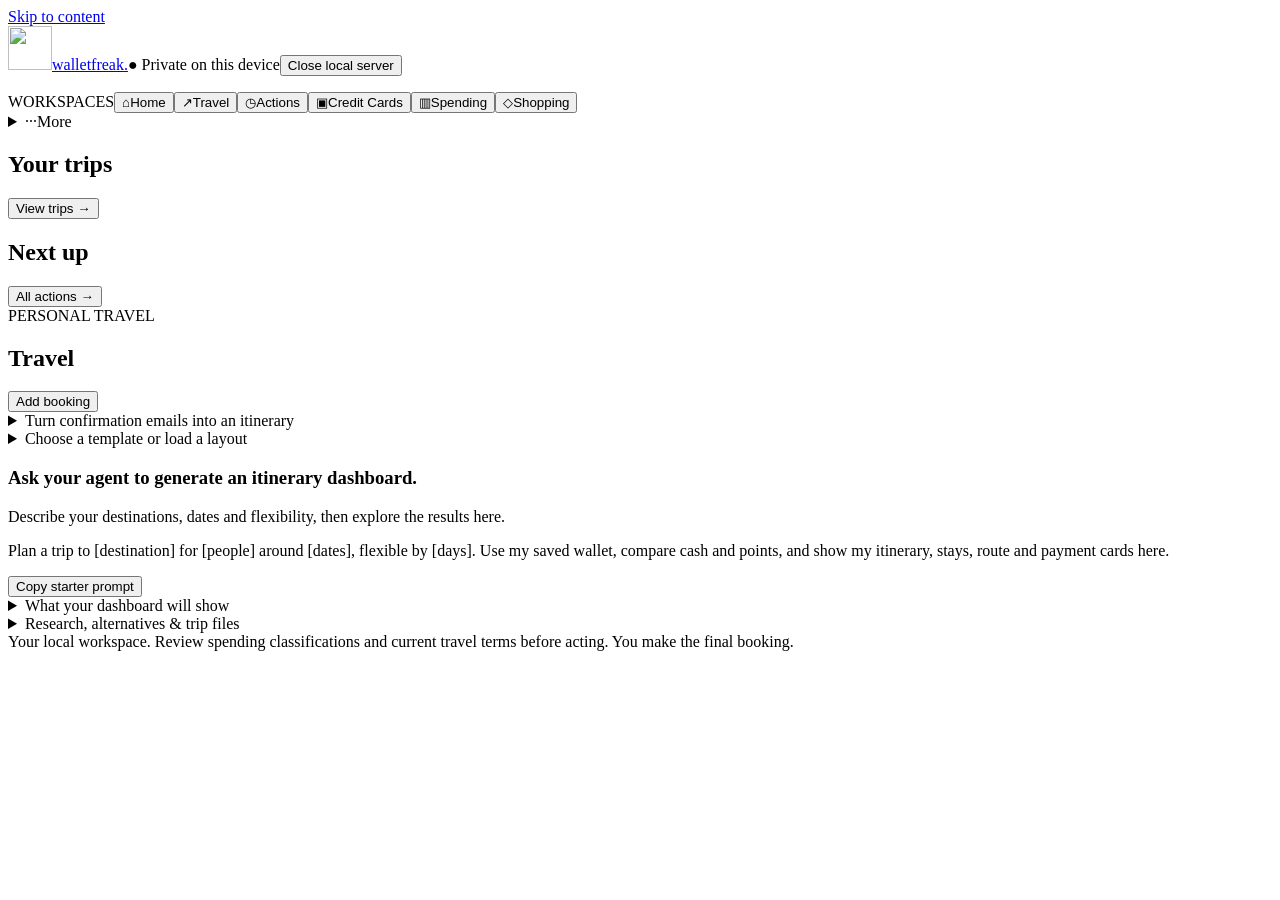
==== commit 44b5de0e: "Add concierge travel dashboard template and home view" ====
--- a/plugins/walletfreak/assets/dashboard/index.html
+++ b/plugins/walletfreak/assets/dashboard/index.html
@@ -5,8 +5,9 @@
 <header><a class="brand" href="/"><img src="/assets/mascot.png" width="44" height="44" alt="">walletfreak<span>.</span></a><span class="local-badge">● Private on this device</span><button id="stop" class="quiet">Close local server</button></header>
 <main id="main">
 <p id="notice" role="status" aria-live="polite"></p>
-<nav class="tabs workspace-nav" aria-label="Workspaces"><span class="nav-caption">WORKSPACES</span><button data-tab="overview" aria-pressed="true"><span class="nav-icon" aria-hidden="true">↗</span>Travel</button><button data-tab="actions" aria-pressed="false"><span class="nav-icon" aria-hidden="true">◷</span>Actions <span id="action-count" class="action-count" aria-hidden="true" hidden></span></button><button data-tab="wallet" aria-pressed="false"><span class="nav-icon" aria-hidden="true">▣</span>Credit Cards</button><button data-tab="spending" aria-pressed="false"><span class="nav-icon" aria-hidden="true">▥</span>Spending</button><button data-tab="shopping" aria-pressed="false"><span class="nav-icon" aria-hidden="true">◇</span>Shopping</button><details class="workspace-more"><summary><span class="nav-icon" aria-hidden="true">···</span>More</summary><div><button data-tab="credentials" aria-pressed="false">⌑ Sign-ins</button><button data-tab="plugins" aria-pressed="false">◇ Plugins & skills</button></div></details></nav>
+<nav class="tabs workspace-nav" aria-label="Workspaces"><span class="nav-caption">WORKSPACES</span><button data-tab="home" aria-pressed="true"><span class="nav-icon" aria-hidden="true">⌂</span>Home</button><button data-tab="overview" aria-pressed="false"><span class="nav-icon" aria-hidden="true">↗</span>Travel</button><button data-tab="actions" aria-pressed="false"><span class="nav-icon" aria-hidden="true">◷</span>Actions <span id="action-count" class="action-count" aria-hidden="true" hidden></span></button><button data-tab="wallet" aria-pressed="false"><span class="nav-icon" aria-hidden="true">▣</span>Credit Cards</button><button data-tab="spending" aria-pressed="false"><span class="nav-icon" aria-hidden="true">▥</span>Spending</button><button data-tab="shopping" aria-pressed="false"><span class="nav-icon" aria-hidden="true">◇</span>Shopping</button><details class="workspace-more"><summary><span class="nav-icon" aria-hidden="true">···</span>More</summary><div><button data-tab="credentials" aria-pressed="false">⌑ Sign-ins</button><button data-tab="plugins" aria-pressed="false">◇ Plugins & skills</button></div></details></nav>
 <div id="wallet-summary" class="summary-strip"></div>
+<section id="home" class="panel"><div id="home-hero" class="home-hero"></div><div id="home-stats" class="home-stats"></div><div class="section-heading"><h2>Your trips</h2><button type="button" data-tab="overview">View trips →</button></div><div id="home-trips" class="home-trips"></div><div class="section-heading"><h2>Next up</h2><button type="button" data-tab="actions">All actions →</button></div><div id="home-actions" class="home-actions"></div></section>
 <section id="overview" class="panel"><div class="travel-hero"><div><span class="eyebrow">PERSONAL TRAVEL</span><h1 id="overview-heading">Travel</h1></div><div class="travel-hero-actions"><button type="button" id="open-confirmations">Add booking</button></div></div><details id="confirmation-import" class="confirmation-import"><summary>Turn confirmation emails into an itinerary</summary><form id="confirmation-form"><label>Paste one or more confirmation emails<textarea id="confirmation-text" rows="8" maxlength="50000" required placeholder="Paste a flight or hotel confirmation. Separate multiple emails with --- on its own line."></textarea></label><button class="primary" type="submit">Detect bookings</button></form><div id="confirmation-review" hidden><label>Trip name<input id="confirmation-title" value="Imported trip" maxlength="200" required></label><p id="confirmation-note"></p><div id="confirmation-items"></div><fieldset class="confirmation-lodging"><legend>Hotel nights to cover</legend><p>Use local dates at the destination. Check-in is the arrival day; check-out is the departure day. Leave both blank if the dates are uncertain.</p><div class="credential-grid"><label>First hotel night<input id="confirmation-lodging-start" type="date"></label><label>Departure / check-out<input id="confirmation-lodging-end" type="date"></label></div></fieldset><button type="button" id="confirmation-save" class="primary">Save reviewed itinerary</button></div><p class="muted">Preview stays in this browser. Saving keeps reviewed fields; original email text is discarded.</p></details><details id="overview-customize"><summary>Choose a template or load a layout</summary><form id="overview-settings" class="inline-form"><label>Template<select aria-label="Template" id="overview-template"></select></label><label>Theme<select aria-label="Theme" id="overview-theme"></select></label><label>Density<select aria-label="Density" id="overview-density"></select></label><button type="submit">Apply template</button></form><div class="actions"><label>Load layout JSON<input id="overview-file" type="file" accept=".json,application/json"></label><button id="overview-export">Download layout</button></div><p class="muted">Ask your agent to add or arrange components. Layouts contain design choices only; your data stays in this workspace.</p></details><div id="overview-intro" class="note"><h3>Ask your agent to generate an itinerary dashboard.</h3><p>Describe your destinations, dates and flexibility, then explore the results here.</p><p id="overview-prompt">Plan a trip to [destination] for [people] around [dates], flexible by [days]. Use my saved wallet, compare cash and points, and show my itinerary, stays, route and payment cards here.</p><button id="overview-copy" type="button">Copy starter prompt</button><details><summary>What your dashboard will show</summary><p>Day 1 · Flight and arrival → Days 2–4 · Hotel stay → Day 5 · Return. Each purchase shows its recommended card and planned benefits.</p></details></div><label id="overview-trip-label" hidden>Saved trip<select id="overview-trip"></select></label><div id="travel-actions" hidden></div><div id="overview-costs" class="travel-costs" hidden></div><div id="overview-content"></div><details id="trip-library"><summary>Research, alternatives & trip files</summary><div id="result-content" hidden><div class="actions"><button id="overview-reload" class="quiet">Refresh trip</button><button id="export" class="quiet">Download trip file</button><button id="delete-results" class="quiet danger">Delete this trip</button></div><details id="trip-alternatives"><summary>Compare options & research</summary><h3>Explore your options</h3><div class="filters"><label>Search findings<input id="search" type="search" placeholder="Provider, route, room, restriction…"></label><label>Type<select aria-label="Type" id="kind"><option value="">All types</option><option>flight</option><option>hotel</option><option>lounge</option><option>transport</option><option>other</option></select></label><label>Availability<select aria-label="Availability" id="availability"><option value="">All statuses</option><option>available</option><option>unavailable</option><option>waitlisted</option><option>blocked</option><option>unverified</option></select></label><label class="check"><input type="checkbox" id="shortlisted"> Shortlist only</label></div>
 <p id="count" class="muted" role="status"></p><div id="options" class="option-grid"></div><h3>Compare your shortlist</h3><div id="comparison" class="table-scroll"></div><div id="totals" class="note"></div><h3>Evidence & open questions</h3><div id="evidence"></div><ul id="gaps"></ul>
 
